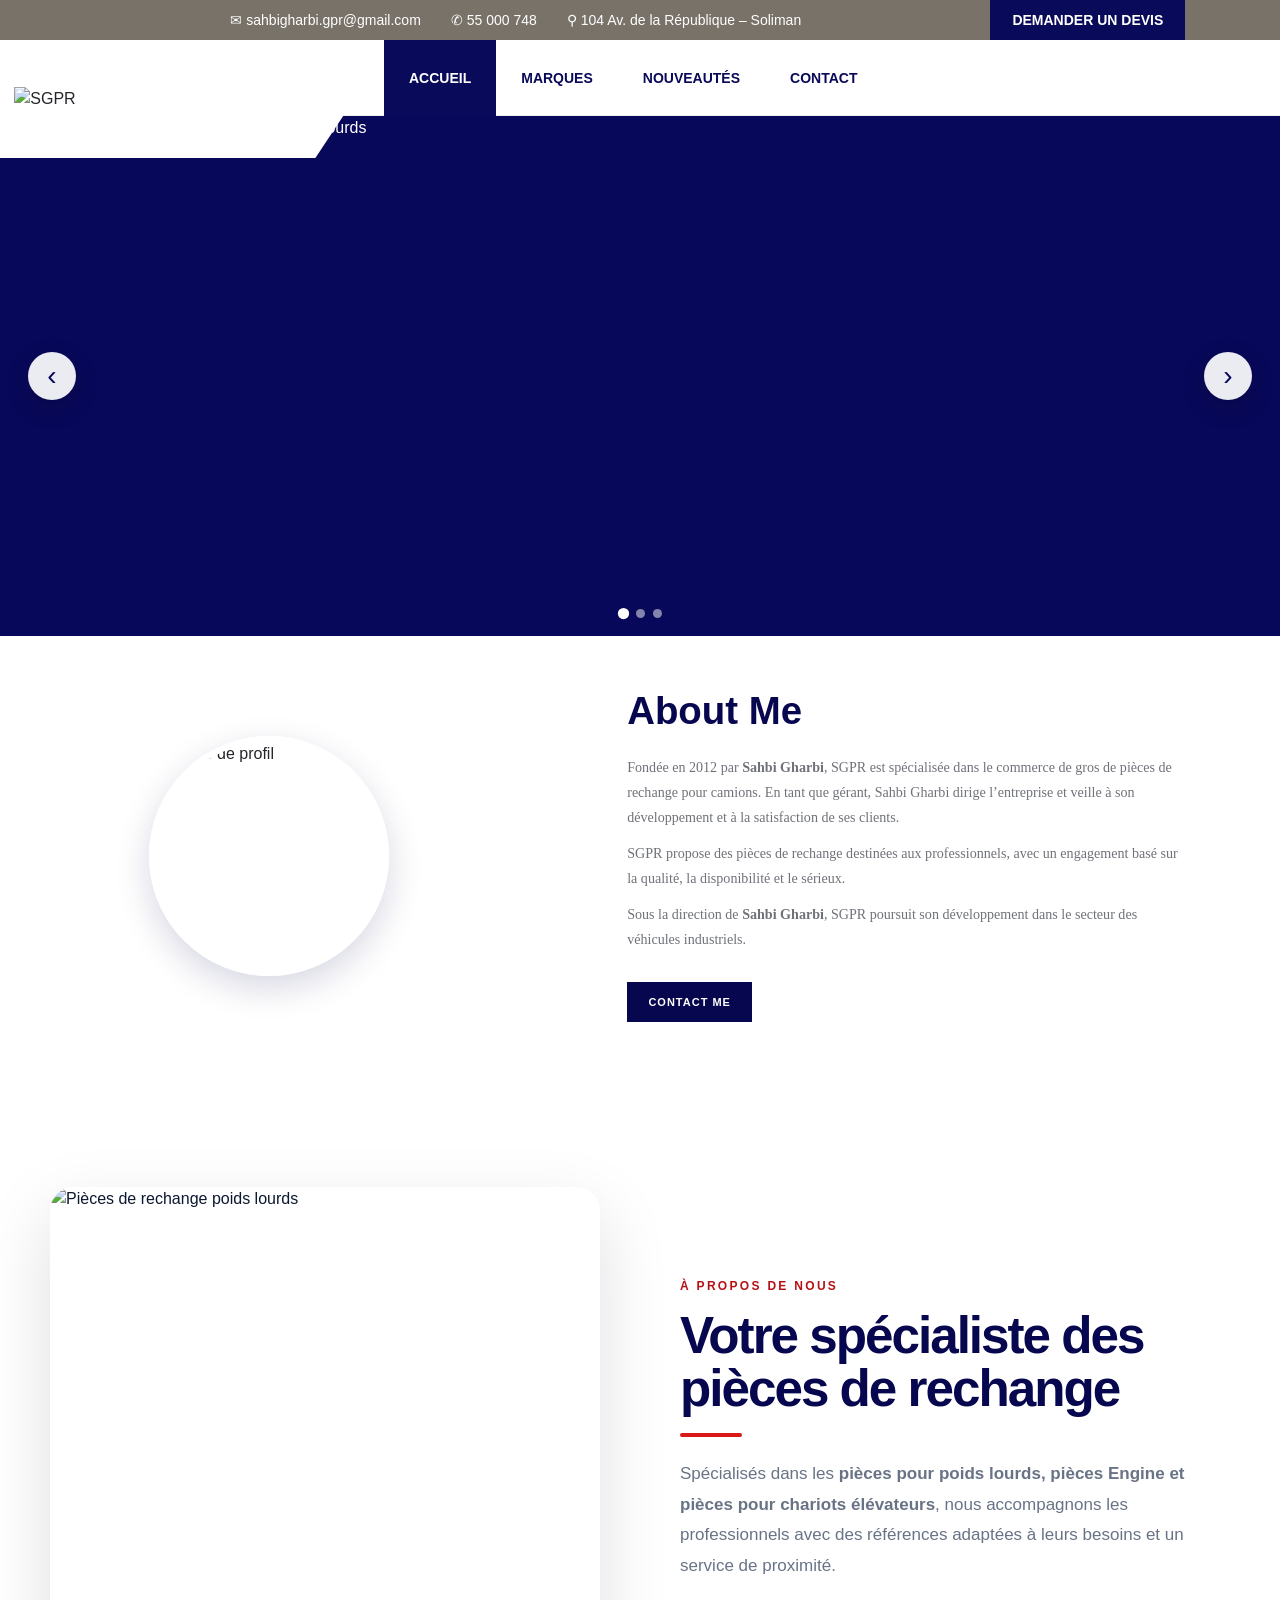
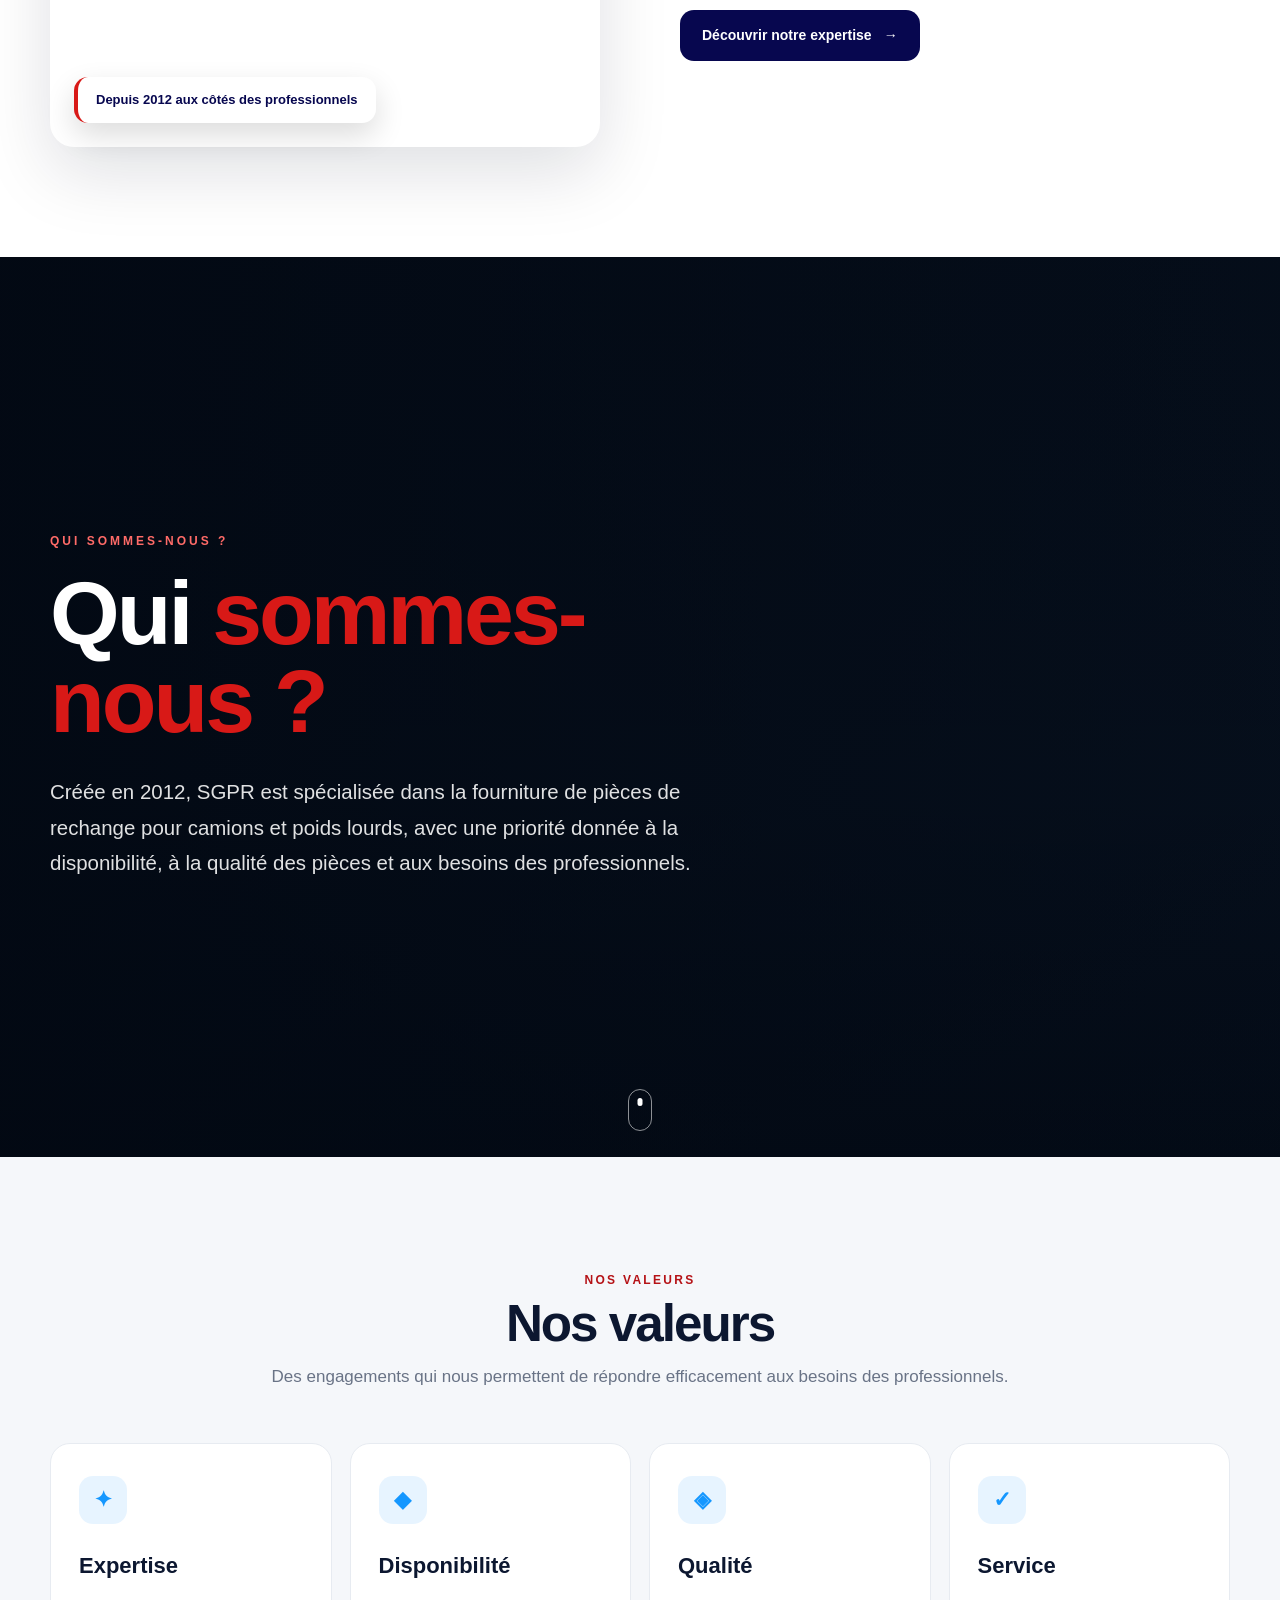
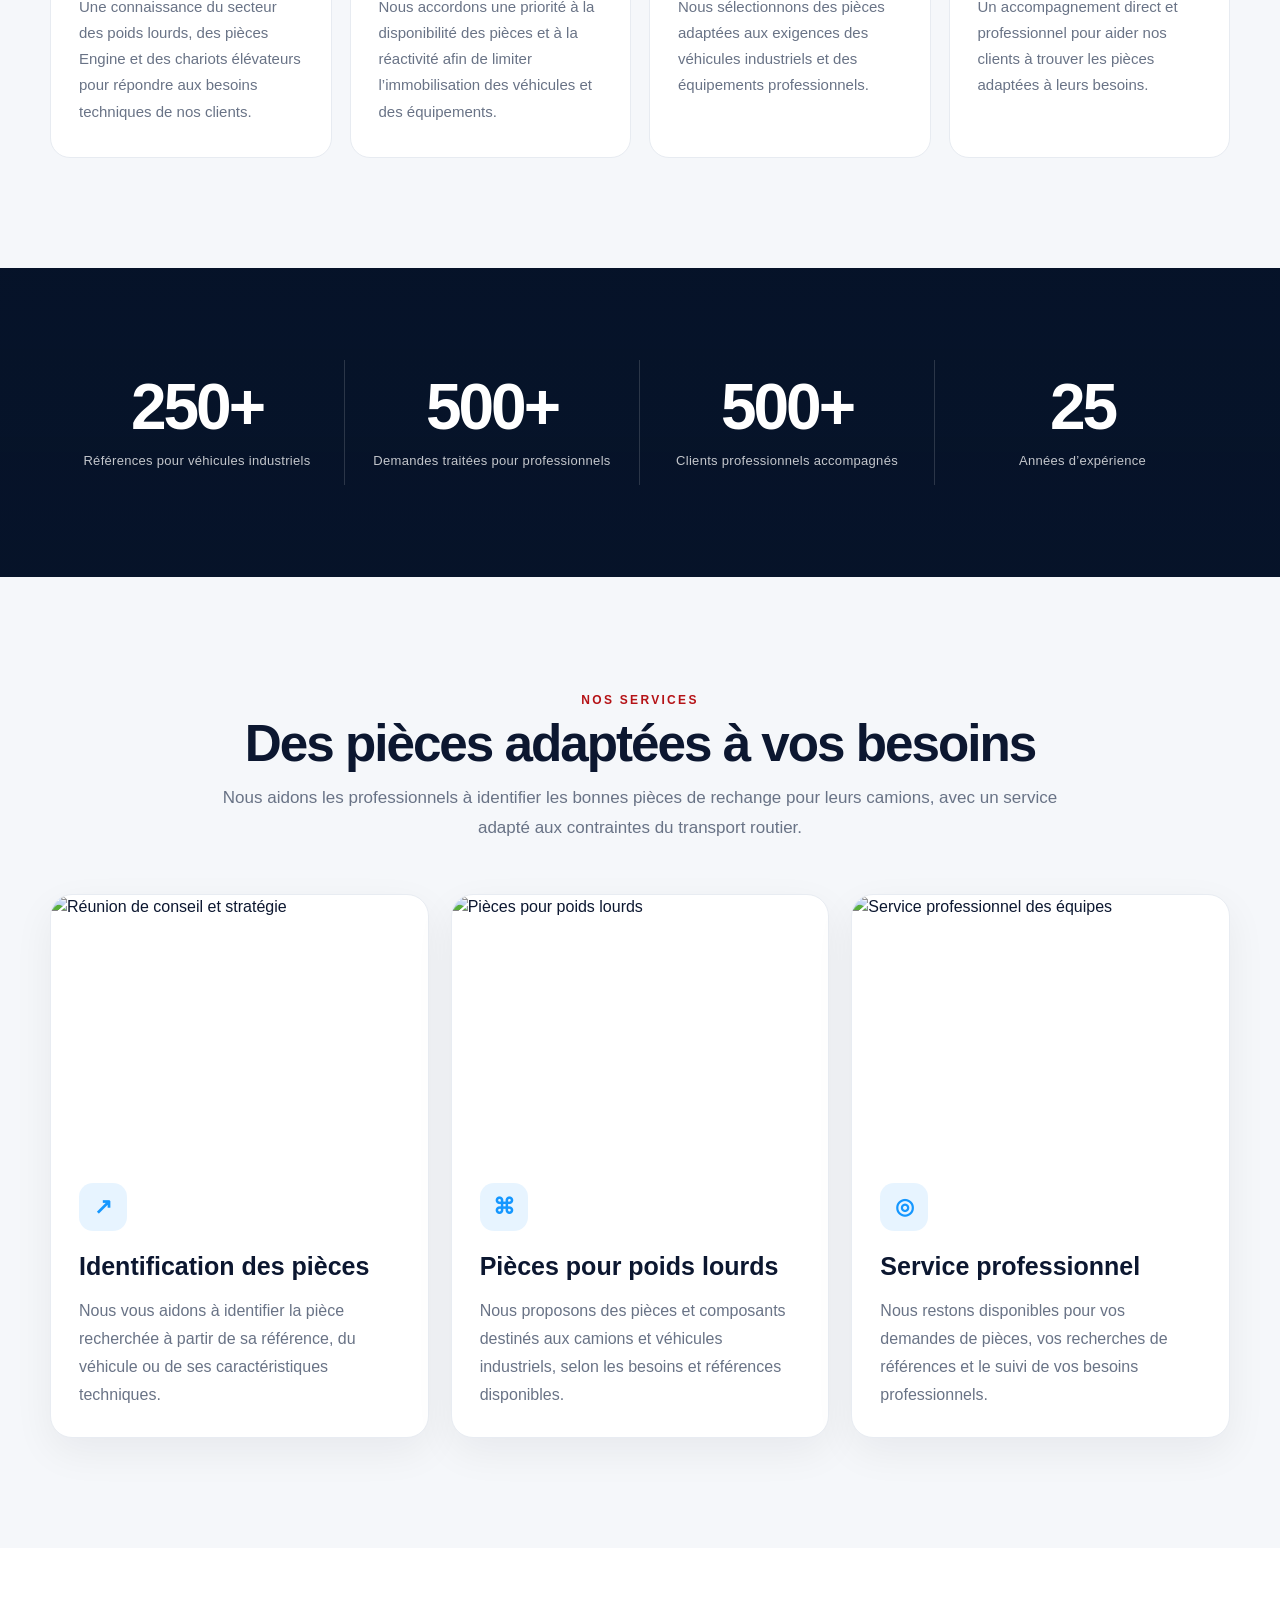
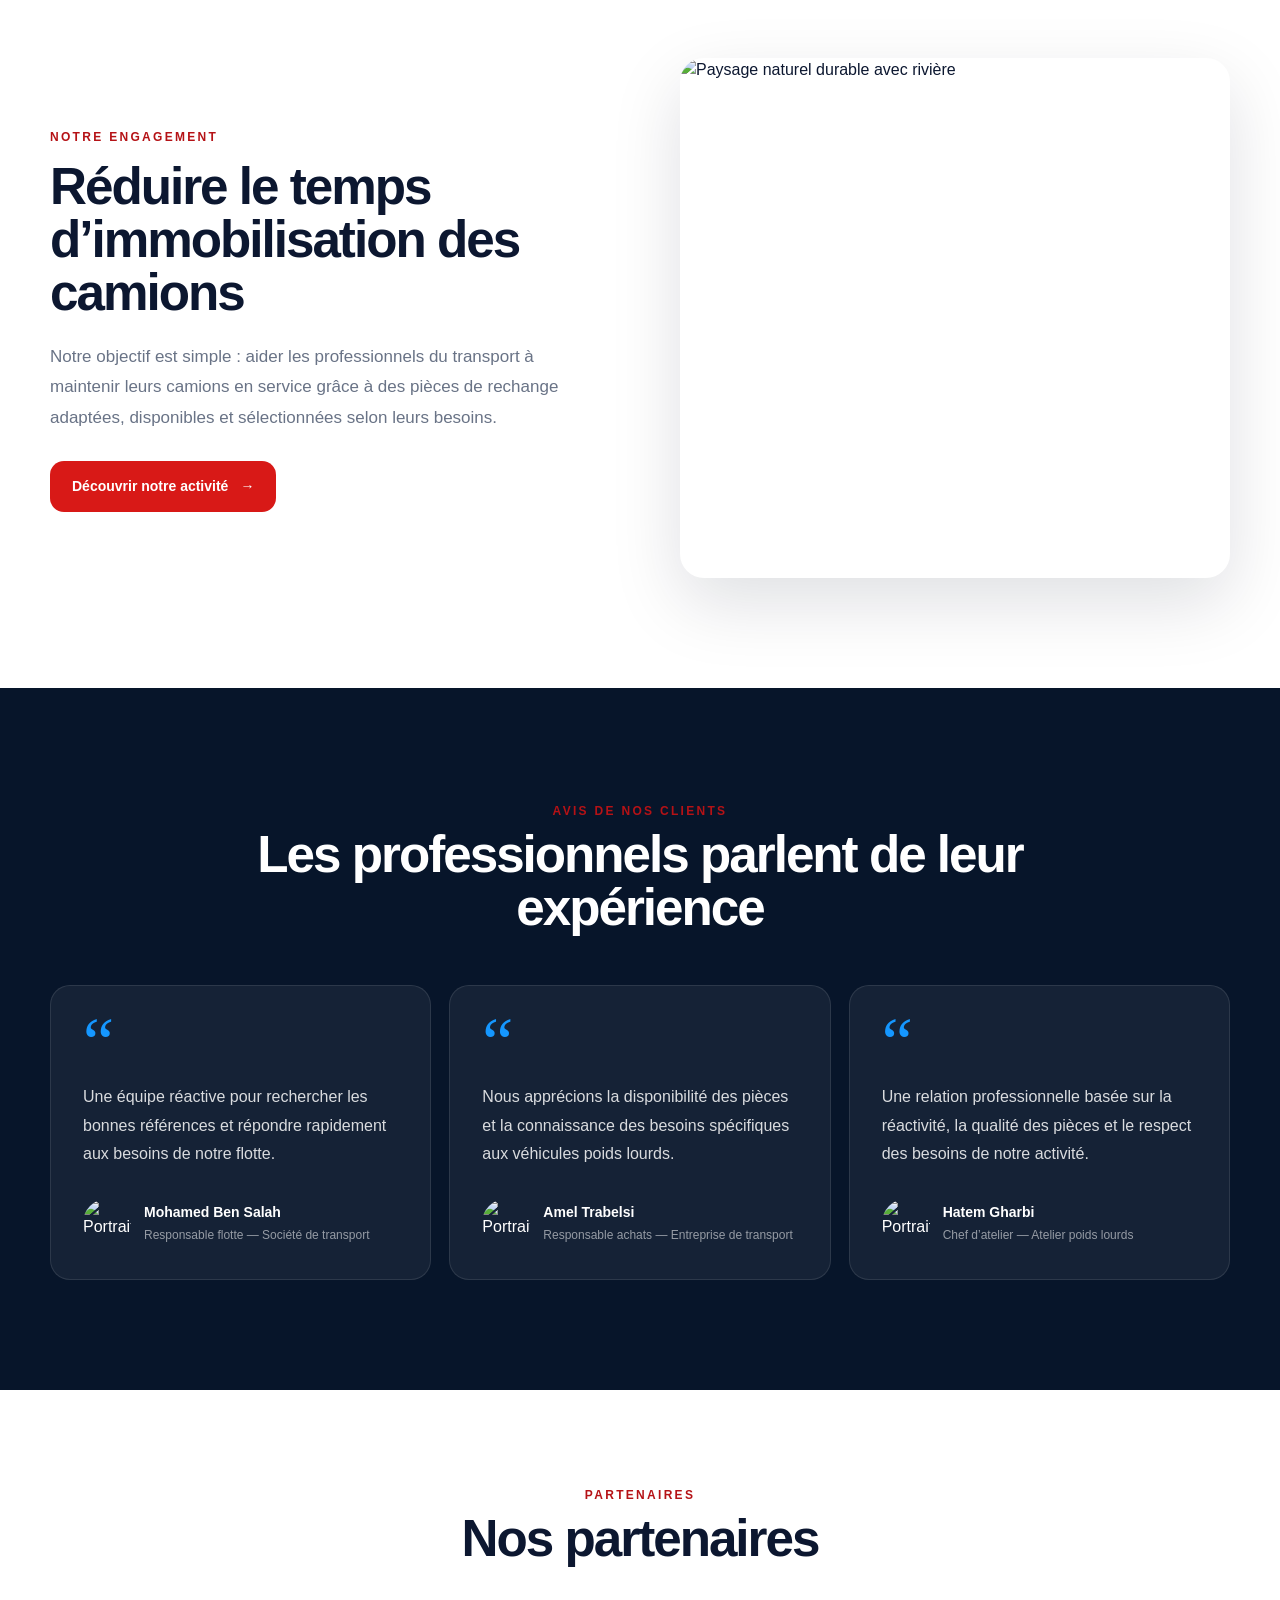
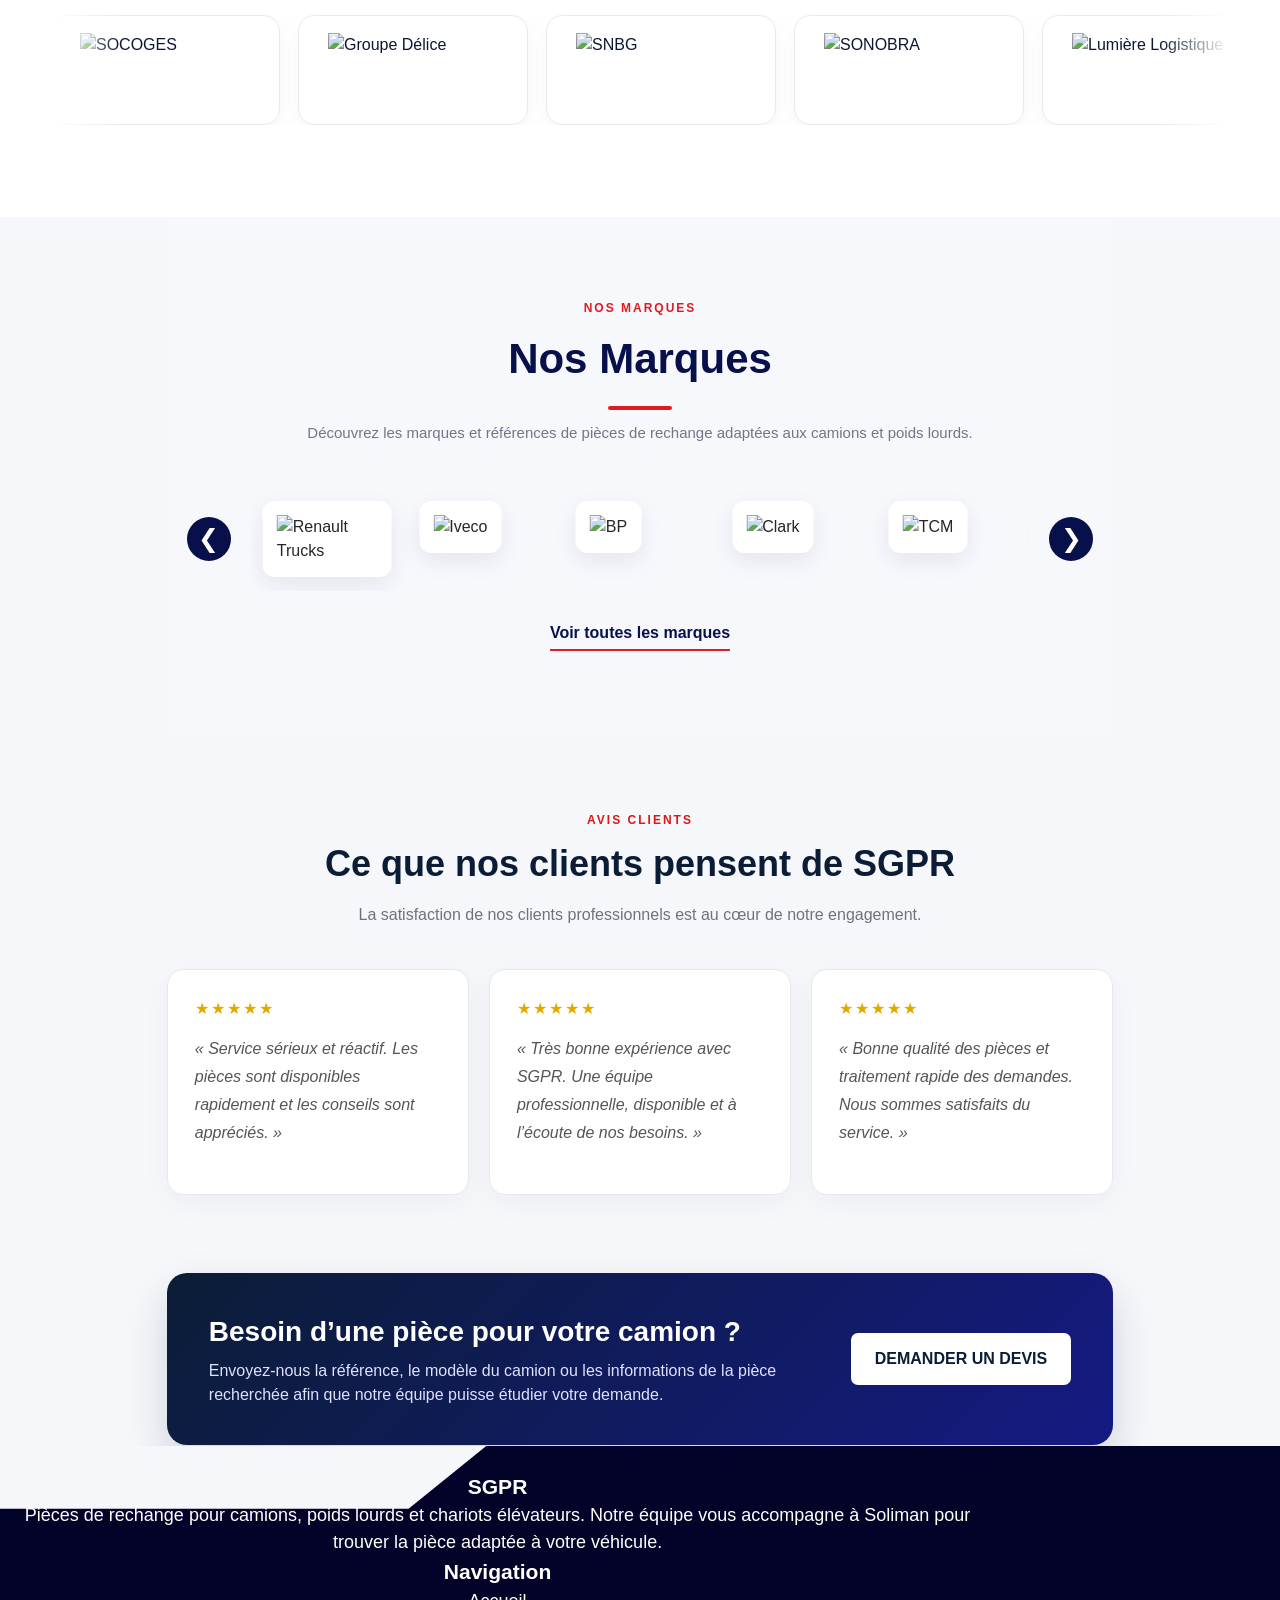
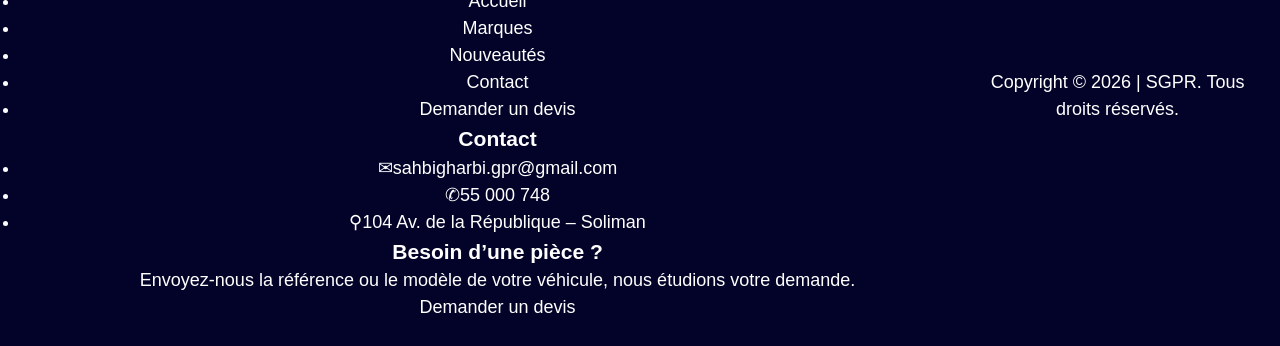
==== index.html @ 172e4538 "Add files via upload" ====
<!DOCTYPE html>
<html lang="fr"><head>
<link rel="icon" type="image/png" sizes="32x32" href="assets/sgpr-favicon-32.png">
<link rel="icon" type="image/png" sizes="48x48" href="assets/sgpr-favicon-48.png">
<link rel="icon" type="image/png" sizes="192x192" href="assets/sgpr-icon-192.png">
<link rel="apple-touch-icon" sizes="180x180" href="assets/sgpr-apple-touch-icon.png">
<meta name="theme-color" content="#07074f"><meta charset="UTF-8"><meta name="viewport" content="width=device-width, initial-scale=1">
<title>Accueil – SGPR | Pièces de Rechange pour Camions et Poids Lourds</title>
<style>
:root{--navy:#07074f;--navy2:#0e1268;--grey:#787269;--red:#d81917;--light:#f6f7fb;--text:#25262b;--muted:#70727a;--white:#fff;--line:#e7e8ee;--shadow:0 18px 50px rgba(7,7,79,.09)}
*{box-sizing:border-box;margin:0;padding:0}html{scroll-behavior:smooth}body{min-height:100vh;display:flex;flex-direction:column;font-family:"Ubuntu","Segoe UI",Arial,sans-serif;background:var(--light);color:var(--text);line-height:1.5}a{text-decoration:none;color:inherit}
.topbar{background:var(--grey);min-height:40px;display:flex;align-items:center;justify-content:space-between;padding-left:18%;font-size:14px;color:#fff}.topbar .infos{display:flex;gap:30px;flex-wrap:wrap}.topbar .devis{background:var(--navy);height:40px;padding:0 22px;display:flex;align-items:center;font-weight:700;margin-right:9%;transition:.25s}.topbar .devis:hover{background:#17177c}
.nav{height:76px;background:#fff;display:flex;align-items:center;padding-left:30%;position:relative;border-bottom:1px solid #eee;z-index:10}.nav a:not(.logo){padding:0 25px;font-weight:700;font-size:14px;color:var(--navy);text-transform:uppercase;transition:.25s}.nav a:not(.logo):hover,.nav a:not(.logo):focus{color:var(--red)}
.social-links{margin-left:auto;padding:0 30px 0 12px;display:flex;align-items:center;gap:7px;flex:0 0 auto}
.social-link{width:34px;height:34px;padding:0!important;border:1.5px solid var(--navy);border-radius:6px;display:grid!important;place-items:center;color:var(--navy)!important;background:#fff;transition:background .2s ease,color .2s ease,transform .2s ease,border-color .2s ease}
.social-link svg{width:17px;height:17px;display:block;fill:currentColor;stroke:currentColor;stroke-width:1.5;stroke-linecap:round;stroke-linejoin:round}
.social-link:hover,.social-link:focus-visible{background:var(--navy);color:#fff!important;border-color:var(--navy);transform:translateY(-2px)}
.nav a.active{
  color:#fff!important;
  background:var(--navy);
  border:0;
  border-radius:0;
  padding:0 25px!important;
  height:76px;
  display:flex;
  align-items:center;
}
.nav a.active:hover,.nav a.active:focus-visible{
  color:#fff!important;
  background:var(--navy);
}

.logo{position:absolute;left:0;top:0;width:28%;height:118px;background:#fff;display:flex;align-items:center;justify-content:center;z-index:2;clip-path:polygon(0 0,100% 0,100% 45%,88% 100%,0 100%)}.logo img{width:min(92%,360px);height:auto;animation:fadeIn .7s ease both}
.page{padding:0 0 80px}.hero{position:relative;overflow:hidden;background:linear-gradient(135deg,var(--navy) 0%,#10147a 60%,#191c91 100%);color:#fff;padding:78px 6% 70px}.hero:before,.hero:after{content:"";position:absolute;border-radius:50%;background:rgba(255,255,255,.05);pointer-events:none}.hero:before{width:420px;height:420px;right:-100px;top:-180px}.hero:after{width:260px;height:260px;left:-100px;bottom:-150px}.hero-inner{max-width:1100px;margin:auto;position:relative;z-index:1;display:grid;grid-template-columns:1.3fr .7fr;gap:55px;align-items:center}.eyebrow{display:inline-flex;align-items:center;gap:10px;text-transform:uppercase;font-size:12px;letter-spacing:2px;font-weight:800;color:#fff;margin-bottom:18px}.eyebrow:before{content:"";width:35px;height:3px;background:var(--red)}.hero h1{font-size:clamp(38px,5vw,64px);line-height:1.03;margin-bottom:22px;letter-spacing:-1.5px}.hero h1 span{color:#ff4946}.hero p{max-width:690px;font-size:18px;line-height:1.8;color:#e7e8ff}.hero-card{background:rgba(255,255,255,.1);border:1px solid rgba(255,255,255,.18);backdrop-filter:blur(8px);padding:30px;border-radius:18px;box-shadow:0 20px 45px rgba(0,0,0,.12)}.hero-card strong{display:block;font-size:34px}.hero-card small{display:block;color:#dfe1ff;margin-top:5px}
.container{max-width:1100px;margin:auto;padding:0 6%}.stats{margin-top:-35px;position:relative;z-index:3;display:grid;grid-template-columns:repeat(4,1fr);background:#fff;border-radius:18px;box-shadow:var(--shadow);overflow:hidden}.stat{padding:28px 22px;text-align:center;border-right:1px solid var(--line)}.stat:last-child{border-right:0}.stat strong{display:block;font-size:35px;color:var(--navy);line-height:1;margin-bottom:7px}.stat span{font-size:13px;color:var(--muted);font-weight:700;text-transform:uppercase;letter-spacing:.5px}.section{padding-top:78px}.section-head{text-align:center;max-width:700px;margin:0 auto 42px}.section-head .tag{color:var(--red);font-size:12px;text-transform:uppercase;font-weight:800;letter-spacing:2px}.section-head h2{font-size:36px;color:var(--navy);margin:8px 0 12px}.section-head p{color:var(--muted)}
.about-grid{display:grid;grid-template-columns:1.05fr .95fr;gap:25px}.panel{background:#fff;border:1px solid var(--line);border-radius:18px;padding:35px;box-shadow:0 10px 35px rgba(7,7,79,.05)}.panel h3{font-size:22px;color:var(--navy);margin-bottom:14px}.panel p{color:#555;line-height:1.8}.check-list{display:grid;gap:13px;margin-top:22px}.check{display:flex;gap:12px;align-items:flex-start;padding:14px 15px;background:#f7f8fc;border-radius:10px}.check i{width:24px;height:24px;border-radius:50%;background:#e8e9ff;color:var(--navy);display:grid;place-items:center;font-style:normal;font-weight:900;flex:0 0 24px}.check b{color:#30313a}.check span{display:block;color:#70727a;font-size:14px}
.cards{display:grid;grid-template-columns:repeat(3,1fr);gap:20px}.service{background:#fff;border:1px solid var(--line);border-radius:16px;padding:28px;transition:.3s;box-shadow:0 8px 30px rgba(7,7,79,.04)}.service:hover{transform:translateY(-7px);box-shadow:0 18px 40px rgba(7,7,79,.11)}.icon{width:54px;height:54px;border-radius:14px;background:#eef0ff;color:var(--navy);display:grid;place-items:center;font-size:25px;margin-bottom:20px}.service h3{color:var(--navy);font-size:20px;margin-bottom:10px}.service p{color:var(--muted);font-size:15px;line-height:1.7}
.brands{background:#fff;border-radius:20px;padding:35px;box-shadow:var(--shadow);display:flex;align-items:center;justify-content:space-between;gap:25px}.brands-text{max-width:360px}.brands-text h3{color:var(--navy);font-size:25px;margin-bottom:8px}.brands-text p{color:var(--muted)}.brand-pills{display:flex;flex-wrap:wrap;justify-content:flex-end;gap:10px}.pill{padding:10px 14px;border:1px solid #dddff0;border-radius:30px;color:var(--navy);font-weight:800;font-size:13px;background:#fafaff}
.reviews{display:grid;grid-template-columns:repeat(3,1fr);gap:20px}.review{background:#fff;border:1px solid var(--line);border-radius:16px;padding:27px;position:relative;box-shadow:0 8px 30px rgba(7,7,79,.04)}.stars{color:#e2a800;letter-spacing:2px;margin-bottom:14px}.review p{font-style:italic;color:#555;line-height:1.75;margin-bottom:20px}.review small{font-weight:800;color:var(--navy)}.review em{display:block;color:#9a9ba2;font-style:normal;font-size:12px;margin-top:2px}.notice{margin-top:18px;font-size:12px;color:#92939a;text-align:center}
.cta{margin-top:78px;background:linear-gradient(135deg,var(--navy),#151a83);color:#fff;border-radius:20px;padding:38px 42px;display:flex;align-items:center;justify-content:space-between;gap:25px;box-shadow:0 20px 45px rgba(7,7,79,.15)}.cta h2{font-size:28px;margin-bottom:6px}.cta p{color:#dfe1ff}.btn{padding:14px 24px;font-weight:800;text-transform:uppercase;background:#fff;color:var(--navy);border-radius:7px;transition:.25s;white-space:nowrap}.btn:hover{transform:translateY(-3px);box-shadow:0 12px 25px rgba(0,0,0,.18)}

/* ===== FOOTER SGPR — STRUCTURE ET POSITIONNEMENT CORRIGÉS ===== */
html{min-height:100%;}
body{min-height:100vh;display:flex;flex-direction:column;margin:0;}
footer{
    position:relative;
    isolation:isolate;
    flex:0 0 auto;
    width:100%;
    min-height:99px;
    margin-top:auto;
    padding:25px 20px;
    box-sizing:border-box;
    display:flex;
    align-items:center;
    justify-content:center;
    text-align:center;
    overflow:hidden;
    background:#030329;
}
footer::before{
    content:"";
    position:absolute;
    z-index:-1;
    left:0;
    top:0;
    width:38%;
    height:63px;
    background:#f6f7fb;
    clip-path:polygon(0 0,100% 0,84% 100%,0 100%);
    pointer-events:none;
}
footer div{
    position:relative;
    z-index:1;
    color:#fff;
    font-size:18px;
    line-height:1.5;
}
@media(max-width:600px){
    footer{min-height:85px;padding:20px 15px;}
    footer::before{width:28%;height:35px;}
    footer div{font-size:15px;}
}

@keyframes fadeUp{from{opacity:0;transform:translateY(24px)}to{opacity:1;transform:none}}@keyframes fadeIn{from{opacity:0}to{opacity:1}}.anim{opacity:0;animation:fadeUp .7s ease forwards}.d1{animation-delay:.12s}.d2{animation-delay:.24s}.d3{animation-delay:.36s}.d4{animation-delay:.48s}
@media(max-width:1000px){.social-links{padding-right:16px;gap:6px}.social-link{width:32px;height:32px}
.topbar{padding:8px 16px;gap:10px;align-items:flex-start}.topbar .infos{gap:8px;font-size:11px}.topbar .devis{margin-right:0;white-space:nowrap}.nav{padding-left:0;height:auto;min-height:64px;overflow-x:auto}.logo{position:relative;width:280px;min-width:280px;height:80px;clip-path:none}.logo img{width:250px}.nav a:not(.logo){padding:0 18px;white-space:nowrap}.hero-inner{grid-template-columns:1fr}.hero{padding:55px 6%}.stats{grid-template-columns:repeat(2,1fr)}.stat:nth-child(2){border-right:0}.stat:nth-child(-n+2){border-bottom:1px solid var(--line)}.about-grid,.cards,.reviews{grid-template-columns:1fr}.brands{flex-direction:column;align-items:flex-start}.brand-pills{justify-content:flex-start}.cta{flex-direction:column;align-items:flex-start}}
@media(max-width:600px){.stats{margin:20px 6% 0}.stat{padding:23px 12px}.stat strong{font-size:29px}.hero h1{font-size:40px}.hero p{font-size:16px}.section{padding-top:58px}.section-head h2{font-size:30px}.panel,.service,.review{padding:23px}.brands{padding:25px}.cta{padding:30px 24px}.cta h2{font-size:24px}}

/* Carousel d'accueil */
.home-carousel{position:relative;overflow:hidden;background:#08085a;color:#fff}
.carousel-track{display:flex;transition:transform .6s ease;width:300%}
.slide{width:33.333333%;flex:0 0 33.333333%;position:relative}
.slide img{width:100%;height:520px;display:block;object-fit:cover}
.carousel-btn{position:absolute;top:50%;transform:translateY(-50%);z-index:3;width:48px;height:48px;border:0;border-radius:50%;background:rgba(255,255,255,.92);color:#08085a;font-size:28px;cursor:pointer;box-shadow:0 8px 25px rgba(0,0,0,.18)}
.carousel-btn.prev{left:28px}.carousel-btn.next{right:28px}.carousel-dots{position:absolute;bottom:18px;left:0;right:0;display:flex;justify-content:center;gap:8px;z-index:3}.dot{width:9px;height:9px;border-radius:50%;border:0;background:rgba(255,255,255,.5);cursor:pointer}.dot.active{background:#fff;transform:scale(1.25)}
.presentation-content{background:var(--light);padding-bottom:1px}.presentation-content .hero{display:none}
@media(max-width:700px){.slide img{height:360px}.carousel-btn{width:40px;height:40px;font-size:22px}.carousel-btn.prev{left:12px}.carousel-btn.next{right:12px}}
.presentation-content{--navy:#0b1d36;--navy-dark:#071528;--yellow:#f5b900;--white:#fff;--light:#f5f7fa;--gray:#667085;--border:#e7ebf0}
.about-hero{position:relative;overflow:hidden;padding:110px 0 120px;background:radial-gradient(circle at 85% 20%,rgba(245,185,0,.08),transparent 30%),#fff}
.hero-grid{display:grid;grid-template-columns:.9fr 1.1fr;align-items:center;gap:90px}
.hero-content h1{font-size:clamp(48px,6vw,82px);line-height:.98;letter-spacing:-3px;font-weight:500;color:var(--navy);margin-bottom:28px}
.hero-content h1 strong{font-weight:800}
.hero-content h2{font-size:23px;line-height:1.4;max-width:540px;margin-bottom:20px}
.hero-content p{max-width:560px;color:var(--gray);font-size:16px;line-height:1.9}
.hero-line{width:100px;height:5px;background:var(--yellow);margin-top:35px;border-radius:10px}
.hero-visual{position:relative}
.image-wrapper{position:relative;padding:20px 0 20px 20px}
.image-wrapper img{position:relative;z-index:2;width:100%;height:480px;object-fit:cover;border-radius:8px;box-shadow:0 30px 70px rgba(7,21,40,.18)}
.yellow-shape{position:absolute;width:220px;height:220px;right:-35px;top:-35px;background:var(--yellow);z-index:1}
.experience-box{position:absolute;z-index:3;left:-10px;bottom:0;background:var(--navy);color:#fff;padding:22px 30px;min-width:210px;box-shadow:0 15px 35px rgba(7,21,40,.2)}
.experience-box strong{display:block;color:var(--yellow);font-size:25px;font-weight:800;margin-bottom:4px}
.experience-box span{font-size:11px;text-transform:uppercase;letter-spacing:1.5px}

.identity{padding:120px 0;background:var(--light)}
.identity-header{max-width:760px;margin-bottom:65px}
.identity-header h2{font-size:clamp(38px,4vw,56px);line-height:1.1;letter-spacing:-2px;margin-bottom:25px}
.identity-header h2 strong{font-weight:800}
.identity-header p{color:var(--gray);font-size:15px;line-height:1.8;max-width:700px;margin-bottom:10px}
.services-grid{display:grid;grid-template-columns:repeat(3,1fr);gap:24px}
.service-card{position:relative;min-height:350px;padding:35px;background:#fff;border:1px solid var(--border);overflow:hidden;transition:transform .35s ease,box-shadow .35s ease}
.service-card:hover{transform:translateY(-8px);box-shadow:0 20px 45px rgba(7,21,40,.12)}
.dark-card{background:var(--navy);border-color:var(--navy);color:#fff}
.card-top{display:flex;justify-content:space-between;align-items:flex-start}
.card-number{font-size:12px;font-weight:700;letter-spacing:2px;color:var(--yellow)}
.service-icon{width:58px;height:58px;display:flex;align-items:center;justify-content:center;background:var(--yellow);color:var(--navy);font-size:22px;border-radius:50%}
.card-content{position:absolute;left:35px;right:35px;bottom:70px}
.card-content h3{font-size:22px;margin-bottom:15px}
.card-content p{font-size:14px;line-height:1.8;color:var(--gray)}
.dark-card .card-content p{color:#b9c3d1}
.card-arrow{position:absolute;left:35px;bottom:28px;color:var(--yellow);font-size:16px}

.commitments{padding:115px 0;background:var(--navy);color:#fff}
.commitments-heading{display:grid;grid-template-columns:1fr .7fr;align-items:end;gap:80px;margin-bottom:65px}
.commitments-heading h2{font-size:clamp(38px,4vw,54px);line-height:1.1;letter-spacing:-2px}
.commitments-heading h2 strong{font-weight:800}
.commitments-heading>p{color:#b9c3d1;font-size:15px;line-height:1.9;padding-bottom:5px}
.commitments-grid{display:grid;grid-template-columns:repeat(3,1fr);gap:1px;background:rgba(255,255,255,.15)}
.commitment{position:relative;padding:42px 35px;min-height:300px;background:var(--navy)}
.commitment-number{color:var(--yellow);font-size:13px;font-weight:700;letter-spacing:2px;margin-bottom:50px}
.commitment-icon{width:58px;height:58px;display:flex;align-items:center;justify-content:center;background:rgba(245,185,0,.12);border:1px solid rgba(245,185,0,.4);color:var(--yellow);border-radius:50%;font-size:20px;margin-bottom:25px}
.commitment h3{font-size:22px;margin-bottom:12px}
.commitment p{max-width:300px;color:#b9c3d1;font-size:14px;line-height:1.8}

.final-section{padding:80px 0;background:var(--light)}
.final-box{display:grid;grid-template-columns:1fr .7fr;align-items:center;gap:50px;padding:65px;background:var(--yellow)}
.final-box span{display:block;font-size:12px;font-weight:800;letter-spacing:3px;margin-bottom:15px}
.final-box h2{font-size:clamp(36px,4vw,52px);line-height:1.05;letter-spacing:-2px;color:var(--navy)}
.final-text p{color:var(--navy);font-size:15px;line-height:1.7;margin-bottom:25px}
.contact-button{display:inline-flex;align-items:center;gap:15px;padding:15px 22px;background:var(--navy);color:#fff;font-size:13px;font-weight:700;transition:.3s}
.contact-button:hover{background:var(--navy-dark);transform:translateX(4px)}

@media(max-width:1000px){
.hero-grid{grid-template-columns:1fr;gap:60px}
.hero-content{max-width:750px}
.image-wrapper img{height:420px}
.services-grid{grid-template-columns:1fr 1fr}
.service-card:last-child{grid-column:1/-1}
.commitments-heading{grid-template-columns:1fr;gap:25px}
.commitments-grid{grid-template-columns:1fr}
.commitment{min-height:auto}
.final-box{grid-template-columns:1fr}
}
@media(max-width:650px){
.container{width:88%}
.about-hero{padding:75px 0 90px}
.hero-content h1{font-size:52px;letter-spacing:-2px}
.hero-content h2{font-size:20px}
.image-wrapper{padding:10px 0 10px 10px}
.image-wrapper img{height:320px}
.yellow-shape{width:130px;height:130px;right:-15px;top:-15px}
.experience-box{left:-5px;padding:17px 20px;min-width:175px}
.identity{padding:80px 0}
.identity-header{margin-bottom:45px}
.identity-header h2{font-size:38px}
.services-grid{grid-template-columns:1fr}
.service-card:last-child{grid-column:auto}
.service-card{min-height:330px}
.commitments{padding:80px 0}
.commitments-heading h2{font-size:38px}
.commitment{padding:35px 25px}
.final-section{padding:50px 0}
.final-box{padding:40px 25px}
.final-box h2{font-size:38px}
}

</style>
<style>
.sgpr-avis-image{display:block;width:100%;max-width:750px;height:auto;margin:0 auto;}
</style>


<style>
.sgpr-users-review{
  width:min(100%, 920px);
  margin:42px auto 10px;
  border-radius:22px;
  overflow:hidden;
  background:#f1f1f1;
  box-shadow:0 18px 45px rgba(10,16,35,.12);
}
.sgpr-users-review__top{
  background:#f5da00;
  padding:38px 28px 88px;
  text-align:center;
}
.sgpr-users-review__top h3{
  margin:0;
  color:#111;
  font-family:Arial,Helvetica,sans-serif;
  font-size:34px;
  line-height:1.15;
  font-weight:800;
}
.sgpr-users-review__cards{
  margin:-62px 34px 0;
  position:relative;
  display:grid;
  grid-template-columns:repeat(3,1fr);
  gap:22px;
  padding-bottom:34px;
}
.sgpr-user-card{
  min-height:300px;
  background:#fff;
  border-radius:9px;
  padding:24px 18px 20px;
  box-shadow:0 5px 16px rgba(0,0,0,.07);
  display:flex;
  flex-direction:column;
  align-items:flex-start;
}
.sgpr-user-card__text{
  color:#a0a0a0;
  font-family:Arial,Helvetica,sans-serif;
  font-size:13px;
  line-height:1.75;
  min-height:102px;
}
.sgpr-avatar{
  width:96px;
  height:96px;
  margin:8px auto 18px;
  border-radius:50%;
  position:relative;
  overflow:hidden;
  background:#e8e8e8;
}
.sgpr-avatar:before{
  content:"";
  position:absolute;
  width:35px;
  height:35px;
  left:31px;
  top:16px;
  border-radius:50%;
  background:#d59b72;
  z-index:2;
}
.sgpr-avatar:after{
  content:"";
  position:absolute;
  width:66px;
  height:48px;
  left:15px;
  bottom:-7px;
  border-radius:48% 48% 10% 10%;
  background:#233b63;
}
.sgpr-avatar span{
  position:absolute;
  z-index:3;
  width:42px;
  height:22px;
  left:27px;
  top:9px;
  border-radius:50% 50% 35% 35%;
  background:#3a2a24;
}
.sgpr-avatar--one:after{background:#8d4c35}
.sgpr-avatar--one span{background:#30221f;box-shadow:10px 3px 0 #30221f,-10px 3px 0 #30221f}
.sgpr-avatar--two:after{background:#17233c}
.sgpr-avatar--two span{background:#2c2928}
.sgpr-avatar--three:after{background:#2f343b}
.sgpr-avatar--three span{background:#4b3023}
.sgpr-user-card__name{
  font-family:Arial,Helvetica,sans-serif;
  font-size:14px;
  font-weight:700;
  color:#666;
  margin-bottom:4px;
}
.sgpr-user-card__role{
  font-family:Arial,Helvetica,sans-serif;
  font-size:13px;
  color:#777;
}
@media(max-width:700px){
  .sgpr-users-review__top{padding:30px 18px 76px}
  .sgpr-users-review__top h3{font-size:27px}
  .sgpr-users-review__cards{
    grid-template-columns:1fr;
    margin:-50px 18px 0;
    gap:16px;
  }
  .sgpr-user-card{min-height:250px}
}
</style>


<style>
.sgpr-counter{
  display:inline-block;
  min-width:1ch;
  font-variant-numeric:tabular-nums;
}
.sgpr-counter.is-counting{
  animation:sgprCounterPop .55s ease both;
}
@keyframes sgprCounterPop{
  0%{opacity:.25;transform:translateY(8px) scale(.94)}
  70%{opacity:1;transform:translateY(0) scale(1.04)}
  100%{transform:translateY(0) scale(1)}
}
</style>
<script>
document.addEventListener('DOMContentLoaded', function () {
  var counters = document.querySelectorAll('.sgpr-counter');
  if (!counters.length) return;

  function animateCounter(el) {
    if (el.getAttribute('data-done') === '1') return;
    el.setAttribute('data-done', '1');

    var target = parseInt(el.getAttribute('data-target'), 10) || 0;
    var suffix = el.getAttribute('data-suffix') || '';
    var duration = 1500;
    var startTime = null;

    el.classList.add('is-counting');

    function step(timestamp) {
      if (!startTime) startTime = timestamp;
      var progress = Math.min((timestamp - startTime) / duration, 1);
      var eased = 1 - Math.pow(1 - progress, 3);
      var value = Math.floor(target * eased);

      el.textContent = value + suffix;

      if (progress < 1) {
        window.requestAnimationFrame(step);
      } else {
        el.textContent = target + suffix;
      }
    }

    window.requestAnimationFrame(step);
  }

  function startVisibleCounters() {
    counters.forEach(function (el) {
      var rect = el.getBoundingClientRect();
      if (rect.top < window.innerHeight && rect.bottom > 0) {
        animateCounter(el);
      }
    });
  }

  if ('IntersectionObserver' in window) {
    var observer = new IntersectionObserver(function (entries) {
      entries.forEach(function (entry) {
        if (entry.isIntersecting) {
          animateCounter(entry.target);
          observer.unobserve(entry.target);
        }
      });
    }, { threshold: 0.15 });

    counters.forEach(function (el) {
      observer.observe(el);
    });
  } else {
    counters.forEach(animateCounter);
  }

  setTimeout(startVisibleCounters, 200);
});
</script>

<style>
.sgprp-youtube-fallback{
  display:none;position:absolute;left:50%;bottom:28px;transform:translateX(-50%);
  z-index:4;padding:11px 16px;border-radius:10px;background:rgba(216,25,23,.95);
  color:#fff;font-size:12px;font-weight:800;letter-spacing:.5px;text-decoration:none;
}
</style>

<style>
/* ===== ABOUT ME — AJOUT UNIQUEMENT ===== */
.sgpr-about-me {
    width: 100%;
    background: #fff;
    overflow: hidden;
}

.sgpr-about-me-card {
    width: 100%;
    min-height: 430px;
    display: grid;
    grid-template-columns: 42% 58%;
    background: #fff;
}

.sgpr-about-me-photo {
    display: flex;
    align-items: center;
    justify-content: center;
    min-height: 430px;
    background: #fff;
}

.sgpr-about-me-photo img {
    width: 240px;
    height: 240px;
    border-radius: 50%;
    object-fit: cover;
    object-position: center 18%;
    border: 6px solid #fff;
    box-shadow: 0 12px 35px rgba(7, 7, 79, .16);
    display: block;
}

.sgpr-about-me-content {
    display: flex;
    align-items: center;
    padding: 55px clamp(35px, 7vw, 110px);
}

.sgpr-about-me-text {
    width: min(650px, 100%);
}

.sgpr-about-me-text h2 {
    font-size: clamp(30px, 3vw, 46px);
    line-height: 1.05;
    color: #07074f;
    margin: 0 0 24px;
}

.sgpr-about-me-text p {
    font-family: Georgia, "Times New Roman", serif;
    font-size: clamp(14px, 1.1vw, 17px);
    line-height: 1.75;
    color: #70727a;
    margin: 0 0 12px;
}

.sgpr-about-me-text button {
    margin-top: 18px;
    min-width: 125px;
    height: 40px;
    padding: 0 18px;
    background: #07074f;
    color: #fff;
    border: 1px solid #07074f;
    font-size: 11px;
    font-weight: 800;
    letter-spacing: 1px;
    cursor: pointer;
}

.sgpr-about-me-text button:hover {
    background: #d81917;
    border-color: #d81917;
}

@media (max-width: 800px) {
    .sgpr-about-me-card {
        grid-template-columns: 1fr;
    }

    .sgpr-about-me-photo {
        min-height: 280px;
    }

    .sgpr-about-me-photo img {
        width: 180px;
        height: 180px;
    }

    .sgpr-about-me-content {
        padding: 45px 25px 55px;
    }
}
/* ===== LOGOS CLIENTS — UNE SEULE LIGNE ANIMÉE ===== */

.sgprp-partners{
    padding:92px 0 105px;
    background:#fff;
    overflow:hidden;
}

.sgprp-logo-marquee{
    width:100%;
    overflow:hidden;
    position:relative;
    margin-top:45px;

    mask-image:linear-gradient(
        to right,
        transparent 0%,
        #000 6%,
        #000 94%,
        transparent 100%
    );

    -webkit-mask-image:linear-gradient(
        to right,
        transparent 0%,
        #000 6%,
        #000 94%,
        transparent 100%
    );
}

.sgprp-logo-track{
    display:flex;
    align-items:center;
    gap:18px;
    width:max-content;

    animation:sgprp-logo-scroll 35s linear infinite;

    will-change:transform;
}

.sgprp-logo-item{
    width:230px;
    min-width:230px;
    height:110px;

    display:flex;
    align-items:center;
    justify-content:center;

    padding:15px 25px;

    background:#fff;
    border:1px solid #e7e9ee;
    border-radius:16px;

    box-shadow:0 8px 25px rgba(7,7,79,.04);

    transition:
        transform .3s ease,
        border-color .3s ease,
        box-shadow .3s ease;
}

.sgprp-logo-item img{
    width:170px;
    height:75px;

    object-fit:contain;
    display:block;

    filter:grayscale(100%);
    opacity:.78;

    transition:
        transform .3s ease,
        filter .3s ease,
        opacity .3s ease;
}

.sgprp-logo-item:hover{
    transform:translateY(-5px);
    border-color:#d81917;
    box-shadow:0 15px 35px rgba(7,7,79,.10);
}

.sgprp-logo-item:hover img{
    transform:scale(1.08);
    filter:grayscale(0%);
    opacity:1;
}


/* ANIMATION CONTINUE */

@keyframes sgprp-logo-scroll{

    from{
        transform:translateX(0);
    }

    to{
        transform:translateX(calc(-50% - 9px));
    }

}


.sgprp-logo-item img{
    width:170px;
    height:75px;

    object-fit:contain;
    display:block;

    /* COULEURS NORMALES */
    filter:none;
    opacity:1;

    transition:
        transform .3s ease,
        opacity .3s ease;
}

.sgprp-logo-item:hover img{
    transform:scale(1.08);
    filter:none;
    opacity:1;
}
</style>

<style id="sgpr-unified-chrome">
/* SGPR — en-tête et pied de page communs à toutes les pages */
html{scroll-behavior:smooth}
body{min-height:100vh;display:flex;flex-direction:column}
body .sgpr-shared-topbar{background:#787269!important;color:#fff!important;width:100%!important;min-height:40px!important;height:40px!important;box-sizing:border-box!important;display:flex!important;align-items:center!important;justify-content:space-between!important;gap:12px!important;padding:0 7.4% 0 18%!important;font-family:"Ubuntu","Segoe UI",Arial,sans-serif!important;font-size:14px!important;line-height:1.3!important;position:relative!important;z-index:20!important}
body .sgpr-shared-topbar .infos{display:flex!important;align-items:center!important;gap:30px!important;flex-wrap:wrap!important;font-size:14px!important;line-height:1.3!important;color:#fff!important}
body .sgpr-shared-topbar .infos span{display:inline-block!important;white-space:nowrap!important}
body .sgpr-shared-topbar .devis{background:#0a0a5a!important;color:#fff!important;height:40px!important;min-height:40px!important;padding:0 22px!important;margin:0!important;border:0!important;border-radius:0!important;display:flex!important;align-items:center!important;justify-content:center!important;font-weight:700!important;font-size:14px!important;line-height:1!important;white-space:nowrap!important;box-shadow:none!important;transform:none!important;transition:background .2s ease!important}
body .sgpr-shared-topbar .devis:hover{background:#17177c!important;color:#fff!important}
body header.sgpr-shared-nav{width:100%!important;height:76px!important;min-height:76px!important;max-height:76px!important;background:#fff!important;display:flex!important;align-items:center!important;justify-content:flex-start!important;gap:0!important;padding:0 0 0 30%!important;position:relative!important;top:auto!important;left:auto!important;right:auto!important;border:0!important;border-bottom:1px solid #eee!important;box-sizing:border-box!important;overflow:visible!important;z-index:15!important;flex:0 0 76px!important}
body header.sgpr-shared-nav .logo{position:absolute!important;left:0!important;top:0!important;bottom:auto!important;width:28%!important;min-width:0!important;max-width:none!important;height:118px!important;min-height:118px!important;max-height:118px!important;background:#fff!important;display:flex!important;align-items:center!important;justify-content:center!important;z-index:3!important;margin:0!important;padding:0!important;border:0!important;border-radius:0!important;clip-path:polygon(0 0,100% 0,100% 45%,88% 100%,0 100%)!important;flex:none!important}
body header.sgpr-shared-nav .logo img{display:block!important;width:min(92%,360px)!important;max-width:none!important;min-width:0!important;height:auto!important;max-height:none!important;object-fit:contain!important;margin:0!important;padding:0!important;animation:fadeIn .7s ease both}
body header.sgpr-shared-nav>a:not(.logo){height:76px!important;min-height:76px!important;max-height:76px!important;padding:0 25px!important;margin:0!important;display:flex!important;align-items:center!important;justify-content:center!important;flex:0 0 auto!important;box-sizing:border-box!important;border:0!important;border-radius:0!important;background:transparent!important;color:#0a0a5a!important;font-family:"Ubuntu","Segoe UI",Arial,sans-serif!important;font-size:14px!important;font-weight:700!important;line-height:1!important;letter-spacing:0!important;text-decoration:none!important;text-transform:uppercase!important;white-space:nowrap!important;transition:background .2s ease,color .2s ease!important}
body header.sgpr-shared-nav>a:not(.logo):hover,body header.sgpr-shared-nav>a:not(.logo):focus-visible{background:#f1f2f6!important;color:#d0110f!important;outline-offset:-3px}
body header.sgpr-shared-nav>a:not(.logo).active,body header.sgpr-shared-nav>a:not(.logo)[aria-current="page"]{background:#0a0a5a!important;color:#fff!important}
body header.sgpr-shared-nav>a:not(.logo).active:hover,body header.sgpr-shared-nav>a:not(.logo)[aria-current="page"]:hover{background:#0a0a5a!important;color:#fff!important}
body footer.sgpr-shared-footer{position:relative!important;isolation:isolate!important;flex:0 0 auto!important;width:100%!important;min-height:110px!important;height:auto!important;margin-top:auto!important;padding:22px!important;box-sizing:border-box!important;display:flex!important;align-items:center!important;justify-content:center!important;text-align:center!important;overflow:hidden!important;background:#030329!important;color:#fff!important;border:0!important;font-family:"Ubuntu","Segoe UI",Arial,sans-serif!important}
body footer.sgpr-shared-footer:before{content:""!important;position:absolute!important;left:0!important;top:0!important;width:38%!important;height:70px!important;background:#f5f5f7!important;clip-path:polygon(0 0,100% 0,84% 100%,0 100%)!important;pointer-events:none!important;z-index:-1!important}
body footer.sgpr-shared-footer div{position:relative!important;z-index:1!important;color:#fff!important;font-size:20px!important;line-height:1.5!important;font-weight:400!important}
@media(max-width:1000px){
 body .sgpr-shared-topbar{height:auto!important;min-height:40px!important;padding:8px 16px!important;gap:10px!important;align-items:flex-start!important;font-size:11px!important;flex-wrap:wrap!important}
 body .sgpr-shared-topbar .infos{gap:8px 16px!important;font-size:11px!important}
 body .sgpr-shared-topbar .infos span{white-space:normal!important}
 body .sgpr-shared-topbar .devis{margin-left:auto!important;height:40px!important;min-height:40px!important;font-size:11px!important}
 body header.sgpr-shared-nav{padding:0!important;height:auto!important;min-height:64px!important;max-height:none!important;flex:0 0 auto!important;overflow-x:auto!important;overflow-y:hidden!important;justify-content:flex-start!important}
 body header.sgpr-shared-nav .logo{position:relative!important;left:auto!important;top:auto!important;bottom:auto!important;width:280px!important;min-width:280px!important;height:80px!important;min-height:80px!important;max-height:80px!important;clip-path:none!important;flex:0 0 280px!important}
 body header.sgpr-shared-nav .logo img{width:250px!important;max-width:250px!important}
 body header.sgpr-shared-nav>a:not(.logo){height:64px!important;min-height:64px!important;max-height:64px!important;padding:0 18px!important;font-size:13px!important}
}
@media(max-width:600px){
 body .sgpr-shared-topbar{flex-direction:column!important;align-items:flex-start!important;gap:7px!important;padding:9px 16px!important}
 body .sgpr-shared-topbar .infos{gap:7px 12px!important}
 body .sgpr-shared-topbar .devis{align-self:flex-end!important;margin-left:0!important}
 body header.sgpr-shared-nav .logo{width:150px!important;min-width:150px!important;height:64px!important;min-height:64px!important;max-height:64px!important;flex:0 0 150px!important}
 body header.sgpr-shared-nav .logo img{width:140px!important;max-width:140px!important}
 body header.sgpr-shared-nav>a:not(.logo){padding:0 10px!important;font-size:10px!important}
 body footer.sgpr-shared-footer{min-height:85px!important;padding:20px 15px!important}
 body footer.sgpr-shared-footer:before{width:28%!important;height:35px!important}
 body footer.sgpr-shared-footer div{font-size:15px!important}
}
</style>
<link rel="stylesheet" href="assets/fluidite.css">
<link rel="stylesheet" href="assets/footer.css">
<link rel="stylesheet" href="assets/mobile.css">
<script src="assets/fluidite.js" defer></script>
</head><body>
<div class="topbar sgpr-shared-topbar">
  <div class="infos">
    <span>✉ sahbigharbi.gpr@gmail.com</span>
    <span>✆ 55 000 748</span>
    <span>⚲ 104 Av. de la République – Soliman</span>
  </div>
  <a href="devis.html" class="devis">DEMANDER UN DEVIS</a>
</div>
<header class="nav sgpr-shared-nav" aria-label="Navigation principale">
  <a href="index.html" class="logo"><img src="assets/img/sgpr-logo.png" alt="SGPR" fetchpriority="high"></a>
  <a href="index.html" class="active" aria-current="page">Accueil</a>
  <a href="marques.html">Marques</a>
  <a href="nouveautes.html">Nouveautés</a>
  <a href="contact.html">Contact</a>
</header>
<section class="home-carousel" aria-label="Présentation SGPR">
<div class="carousel-track" id="homeCarouselTrack">
<div class="slide"><img src="assets/img/camion-scania-magasin.jpg" alt="Pièces de rechange pour camions et poids lourds" fetchpriority="high"></div>
<div class="slide"><img src="assets/img/chargement-pneus.jpg" alt="Pièces détachées pour camions et véhicules industriels" decoding="async"></div>
<div class="slide"><img src="assets/img/semi-remorque-msc.jpg" alt="Pièces et composants pour véhicules industriels" decoding="async"></div>
</div>
<button class="carousel-btn prev" type="button" aria-label="Image précédente" onclick="moveHomeCarousel(-1)">‹</button>
<button class="carousel-btn next" type="button" aria-label="Image suivante" onclick="moveHomeCarousel(1)">›</button>
<div class="carousel-dots"><button class="dot active" onclick="goHomeCarousel(0)" aria-label="Image 1"></button><button class="dot" onclick="goHomeCarousel(1)" aria-label="Image 2"></button><button class="dot" onclick="goHomeCarousel(2)" aria-label="Image 3"></button></div>
</section>


<!-- ===== ABOUT ME — AJOUT UNIQUEMENT ===== -->
<section class="sgpr-about-me" aria-label="About Me">
    <div class="sgpr-about-me-card">

        <div class="sgpr-about-me-photo">
            <img src="assets/img/photo-equipe.jpg" alt="Photo de profil" loading="lazy" decoding="async">
        </div>

        <div class="sgpr-about-me-content">
            <div class="sgpr-about-me-text">

                <h2>About Me</h2>

               <p>
    Fondée en 2012 par <strong>Sahbi Gharbi</strong>, SGPR est spécialisée
    dans le commerce de gros de pièces de rechange pour camions.
    En tant que gérant, Sahbi Gharbi dirige l’entreprise et veille à son
    développement et à la satisfaction de ses clients.
</p>

<p>
    SGPR propose des pièces de rechange destinées aux professionnels,
    avec un engagement basé sur la qualité, la disponibilité et le sérieux.
</p>

<p>
    Sous la direction de <strong>Sahbi Gharbi</strong>, SGPR poursuit son
    développement dans le secteur des véhicules industriels.
</p>

                <button type="button" onclick="window.open('https://wa.me/21655000748?text=Bonjour%20Sahbi%20Gharbi%2C%20je%20vous%20contacte%20depuis%20le%20site%20SGPR.', '_blank')">
    CONTACT ME
</button>

            </div>
        </div>

    </div>
</section>


<!-- BEGIN ADDED PREMIUM COMPANY PRESENTATION -->
<!-- Vidéo YouTube SGPR : BRD2LPYOEdk -->
<!-- Important : YouTube Error 153 apparaît si ce fichier est ouvert directement en file://.
     Le site doit être lancé via http:// ou https:// (hébergement ou serveur local). -->
<section class="sgpr-premium" aria-label="Présentation premium de SGPR">



<!-- SECTION 2 — À PROPOS DE L’ENTREPRISE -->
<section class="sgprp-section sgprp-white sgprp-reveal" id="sgprp-history">
  <div class="sgprp-container sgprp-two-col">

    <div class="sgprp-media-card">
      <img src="assets/img/photo-aaad.jpg" alt="Pièces de rechange poids lourds" loading="lazy" decoding="async">
      <div class="sgprp-badge">Depuis 2012 aux côtés des professionnels</div>
    </div>

    <div class="sgprp-copy">
      <span class="sgprp-label">À propos de nous</span>

      <h2>Votre spécialiste des pièces de rechange</h2>

      <p>
        Spécialisés dans les <strong>pièces pour poids lourds, pièces Engine
        et pièces pour chariots élévateurs</strong>, nous accompagnons les
        professionnels avec des références adaptées à leurs besoins et un
        service de proximité.
      </p>

      <a class="sgprp-btn" href="#sgprp-services">
        Découvrir notre expertise <span>→</span>
      </a>
    </div>

  </div>
</section>

<!-- SECTION 1 — HERO / VIDEO -->
<section class="sgprp-hero sgprp-reveal" id="sgprp-about">

  <div class="sgprp-hero-video">
    <iframe loading="lazy"
      id="sgprYoutubeFrame"
      src="https://www.youtube.com/embed/ZzdL_Sx1EeY?autoplay=1&mute=1&controls=0&loop=1&playlist=ZzdL_Sx1EeY&playsinline=1&enablejsapi=1&rel=0"
      title="Vidéo de présentation de l’activité SGPR"
      frameborder="0"
      referrerpolicy="strict-origin-when-cross-origin"
      allow="autoplay; encrypted-media; picture-in-picture; web-share"
      allowfullscreen>
    </iframe>
  </div>

  <div class="sgprp-hero-overlay"></div>

  <div class="sgprp-hero-content">

    <div class="sgprp-hero-copy">
      <div class="sgprp-kicker">QUI SOMMES-NOUS ?</div>

      <h1>
        <span>Qui</span> <strong>sommes-nous ?</strong>
      </h1>

      <p>
        Créée en 2012, SGPR est spécialisée dans la fourniture de pièces
        de rechange pour camions et poids lourds, avec une priorité donnée
        à la disponibilité, à la qualité des pièces et aux besoins des
        professionnels.
      </p>
    </div>

    <div class="sgprp-hero-action">
      <button
        class="sgprp-play"
        type="button"
        aria-label="Lire ou mettre en pause la vidéo">
        <span class="sgprp-play-icon">▶</span>
      </button>

      <div class="sgprp-play-label">
        DÉCOUVRIR NOTRE ACTIVITÉ
      </div>
    </div>

  </div>

  <a
    class="sgprp-scroll"
    href="#sgprp-history"
    aria-label="Faire défiler vers la suite">
    <span></span>
  </a>

</section>
<!-- SECTION 3 — NOS VALEURS -->
<section class="sgprp-section sgprp-soft sgprp-reveal" id="sgprp-values">
  <div class="sgprp-container">

    <div class="sgprp-heading-center">
      <span class="sgprp-label">Nos valeurs</span>
      <h2>Nos valeurs</h2>
      <p>
        Des engagements qui nous permettent de répondre efficacement
        aux besoins des professionnels.
      </p>
    </div>

    <div class="sgprp-value-grid">

      <article class="sgprp-value-card">
        <div class="sgprp-icon">✦</div>
        <h3>Expertise</h3>
        <p>
          Une connaissance du secteur des poids lourds, des pièces Engine
          et des chariots élévateurs pour répondre aux besoins techniques
          de nos clients.
        </p>
      </article>

      <article class="sgprp-value-card">
        <div class="sgprp-icon">◆</div>
        <h3>Disponibilité</h3>
        <p>
          Nous accordons une priorité à la disponibilité des pièces et
          à la réactivité afin de limiter l’immobilisation des véhicules
          et des équipements.
        </p>
      </article>

      <article class="sgprp-value-card">
        <div class="sgprp-icon">◈</div>
        <h3>Qualité</h3>
        <p>
          Nous sélectionnons des pièces adaptées aux exigences des
          véhicules industriels et des équipements professionnels.
        </p>
      </article>

      <article class="sgprp-value-card">
        <div class="sgprp-icon">✓</div>
        <h3>Service</h3>
        <p>
          Un accompagnement direct et professionnel pour aider nos clients
          à trouver les pièces adaptées à leurs besoins.
        </p>
      </article>

    </div>
  </div>
</section>

  <!-- SECTION 4 — CHIFFRES CLÉS -->
  <section class="sgprp-stats sgprp-reveal">
    <div class="sgprp-stats-bg"></div>
    <div class="sgprp-container sgprp-stat-grid">
      <div><strong data-count="250" data-suffix="+">15000+</strong><span>Références pour véhicules industriels</span></div>
      <div><strong data-count="500" data-suffix="+">500+</strong><span>Demandes traitées pour professionnels</span></div>
      <div><strong data-count="500" data-suffix="+">500+</strong><span>Clients professionnels accompagnés</span></div>
      <div><strong data-count="25">25</strong><span>Années d’expérience</span></div>
    </div>
  </section>

  <!-- SECTION 5 — NOS SERVICES -->
  <section class="sgprp-section sgprp-soft sgprp-reveal" id="sgprp-services">
    <div class="sgprp-container">
      <div class="sgprp-heading-center sgprp-heading-wide">
        <span class="sgprp-label">Nos services</span>
        <h2>Des pièces adaptées à vos besoins</h2>
        <p>Nous aidons les professionnels à identifier les bonnes pièces de rechange pour leurs camions, avec un service adapté aux contraintes du transport routier.</p>
      </div>
      <div class="sgprp-service-grid">
        <article class="sgprp-service-card">
          <div class="sgprp-service-image"><img src="assets/img/photo-3ajla.jpg" alt="Réunion de conseil et stratégie" loading="lazy" decoding="async"></div>
          <div class="sgprp-service-body"><div class="sgprp-service-icon">↗</div><h3>Identification des pièces</h3><p>Nous vous aidons à identifier la pièce recherchée à partir de sa référence, du véhicule ou de ses caractéristiques techniques.</p></div>
        </article>
        <article class="sgprp-service-card">
          <div class="sgprp-service-image"><img src="assets/img/photo-adzzad.jpg" alt="Pièces pour poids lourds" loading="lazy" decoding="async"></div>
          <div class="sgprp-service-body"><div class="sgprp-service-icon">⌘</div><h3>Pièces pour poids lourds</h3><p>Nous proposons des pièces et composants destinés aux camions et véhicules industriels, selon les besoins et références disponibles.</p></div>
        </article>
        <article class="sgprp-service-card">
          <div class="sgprp-service-image"><img src="assets/img/photo-gytfu.jpg" alt="Service professionnel des équipes" loading="lazy" decoding="async"></div>
          <div class="sgprp-service-body"><div class="sgprp-service-icon">◎</div><h3>Service professionnel</h3><p>Nous restons disponibles pour vos demandes de pièces, vos recherches de références et le suivi de vos besoins professionnels.</p></div>
        </article>
      </div>
    </div>
  </section>

  <!-- SECTION 6 — NOTRE IMPACT -->
  <section class="sgprp-section sgprp-white sgprp-reveal" id="sgprp-impact">
    <div class="sgprp-container sgprp-two-col sgprp-impact">
      <div class="sgprp-copy">
        <span class="sgprp-label">Notre engagement</span>
        <h2>Réduire le temps d’immobilisation des camions</h2>
        <p>Notre objectif est simple : aider les professionnels du transport à maintenir leurs camions en service grâce à des pièces de rechange adaptées, disponibles et sélectionnées selon leurs besoins.</p>
        <a class="sgprp-btn" href="#sgprp-team">Découvrir notre activité <span>→</span></a>
      </div>
      <div class="sgprp-impact-image">
        <img src="assets/img/photo-111.jpg" alt="Paysage naturel durable avec rivière" loading="lazy" decoding="async">
      </div>
    </div>
  </section>

  

  <!-- SECTION 8 — TÉMOIGNAGES -->
<section class="sgprp-testimonials sgprp-reveal" id="sgprp-testimonials">
  <div class="sgprp-container">
    <div class="sgprp-heading-center sgprp-heading-light">
      <span class="sgprp-label">Avis de nos clients</span>
      <h2>Les professionnels parlent de leur expérience</h2>
    </div>

    <div class="sgprp-testimonial-grid">

      <article class="sgprp-testimonial">
        <div class="sgprp-quote">“</div>
        <p>
          Une équipe réactive pour rechercher les bonnes références et répondre
          rapidement aux besoins de notre flotte.
        </p>
        <div class="sgprp-client">
          <img src="https://images.unsplash.com/photo-1560250097-0b93528c311a?auto=format&fit=crop&w=180&q=80" alt="Portrait de Mohamed Ben Salah" loading="lazy" decoding="async">
          <div>
            <strong>Mohamed Ben Salah</strong>
            <span>Responsable flotte — Société de transport</span>
          </div>
        </div>
      </article>

      <article class="sgprp-testimonial">
        <div class="sgprp-quote">“</div>
        <p>
          Nous apprécions la disponibilité des pièces et la connaissance des
          besoins spécifiques aux véhicules poids lourds.
        </p>
        <div class="sgprp-client">
          <img src="https://images.unsplash.com/photo-1573496359142-b8d87734a5a2?auto=format&fit=crop&w=180&q=80" alt="Portrait de Amel Trabelsi" loading="lazy" decoding="async">
          <div>
            <strong>Amel Trabelsi</strong>
            <span>Responsable achats — Entreprise de transport</span>
          </div>
        </div>
      </article>

      <article class="sgprp-testimonial">
        <div class="sgprp-quote">“</div>
        <p>
          Une relation professionnelle basée sur la réactivité, la qualité des
          pièces et le respect des besoins de notre activité.
        </p>
        <div class="sgprp-client">
          <img src="https://images.unsplash.com/photo-1566492031773-4f4e44671857?auto=format&fit=crop&w=180&q=80" alt="Portrait de Hatem Gharbi" loading="lazy" decoding="async">
          <div>
            <strong>Hatem Gharbi</strong>
            <span>Chef d’atelier — Atelier poids lourds</span>
          </div>
        </div>
      </article>

    </div>
  </div>
</section>

<!-- SECTION 9 — PARTENAIRES / CLIENTS -->
<section class="sgprp-partners sgpr-reveal">
  <div class="sgprp-container">

<div class="sgprp-heading-center">
  <span class="sgprp-label">Partenaires</span>
  <h2>Nos partenaires</h2>
</div>

    <div class="sgprp-logo-marquee">

      <div class="sgprp-logo-track">

        <!-- SOCOGES -->
        <div class="sgprp-logo-item">
          <img src="https://encrypted-tbn0.gstatic.com/images?q=tbn:ANd9GcSIegcFfAx9IrpNqJ-Lpz7pA62lAj-6uCxQlmVTd6t3rA&s=10" alt="SOCOGES" loading="lazy" decoding="async">
        </div>

        <!-- GROUPE DÉLICE -->
        <div class="sgprp-logo-item">
          <img src="https://encrypted-tbn0.gstatic.com/images?q=tbn:ANd9GcQWWn5WdZJhek3sxnPntfI0xkzN-Em5V-nQFAa1LDB6&s=10" alt="Groupe Délice" loading="lazy" decoding="async">
        </div>

        <!-- SNBG -->
        <div class="sgprp-logo-item">
          <img src="https://encrypted-tbn0.gstatic.com/images?q=tbn:ANd9GcTMiQdVUPJDPsEj_iNkufdvMed5HQzsxxtfnjpnPGYX6zcMo6VENK3CQgw&s=10" alt="SNBG" loading="lazy" decoding="async">
        </div>

        <!-- SONOBRA -->
        <div class="sgprp-logo-item">
          <img src="https://encrypted-tbn0.gstatic.com/images?q=tbn:ANd9GcSgjs18zpvLJGeingimFwOr_G9O8abU_c2d-epFQtfWxtt4U_j8TutLUrds&s=10" alt="SONOBRA" loading="lazy" decoding="async">
        </div>

        <!-- LUMIÈRE LOGISTIQUE -->
        <div class="sgprp-logo-item">
          <img src="https://encrypted-tbn0.gstatic.com/images?q=tbn:ANd9GcQLT5Rn8IilrB2-JsavZ7R8pNcaoWm1WeqQjNK-OhTYJQ&s=10" alt="Lumière Logistique" loading="lazy" decoding="async">
        </div>

        <!-- SOUVENIR VOYAGE -->
        <div class="sgprp-logo-item">
          <img src="https://encrypted-tbn0.gstatic.com/images?q=tbn:ANd9GcQ3z-q9-ElgfnndHoQ3jMro2mSFEXH9tOG_n0adbhkUvw&s=10" alt="Souvenir Voyage" loading="lazy" decoding="async">
        </div>

        <!-- SDPL -->
        <div class="sgprp-logo-item">
          <img src="https://sdpltd.co.in/assets/images/sdpl.png" alt="SDPL" loading="lazy" decoding="async">
        </div>

        <!-- STE PAM -->
        <div class="sgprp-logo-item">
          <img src="https://media.licdn.com/dms/image/v2/D4E0BAQEI6GbrEpEBug/company-logo_200_200/B4EZudAfN5LYAI-/0/1767865709821/saint_gobain_pam_canalisation_logo?e=2147483647&v=beta&t=EiBMCoVBMwB2YAHeNMD96ZsFw7-DGjlZndGpnT363Dk" alt="STE PAM" loading="lazy" decoding="async">
        </div>

        <!-- STE PROVITALE -->
        <div class="sgprp-logo-item">
          <img src="https://encrypted-tbn0.gstatic.com/images?q=tbn:ANd9GcSw-xwsIoBKobMJdYMBy5V0_LwBGzOBtNS2KOph34xN91WoKEt6XSQsUHw&s=10" alt="STE Provitale" loading="lazy" decoding="async">
        </div>

        <!-- GROUPEMENT DES MANUTENTIONNAIRES -->
        <div class="sgprp-logo-item">
          <img src="https://www.sttat.tn/wp-content/uploads/2026/02/GMS-e1786524072469.png" alt="Groupement des manutentionnaires" loading="lazy" decoding="async">
        </div>


        <!-- ===== DUPLICATION POUR ANIMATION INFINIE ===== -->

        <!-- SOCOGES -->
        <div class="sgprp-logo-item" aria-hidden="true">
          <img src="https://encrypted-tbn0.gstatic.com/images?q=tbn:ANd9GcSIegcFfAx9IrpNqJ-Lpz7pA62lAj-6uCxQlmVTd6t3rA&s=10" alt="" loading="lazy" decoding="async">
        </div>

        <!-- GROUPE DÉLICE -->
        <div class="sgprp-logo-item" aria-hidden="true">
          <img src="https://encrypted-tbn0.gstatic.com/images?q=tbn:ANd9GcQWWn5WdZJhek3sxnPntfI0xkzN-Em5V-nQFAa1LDB6&s=10" alt="" loading="lazy" decoding="async">
        </div>

        <!-- SNBG -->
        <div class="sgprp-logo-item" aria-hidden="true">
          <img src="https://encrypted-tbn0.gstatic.com/images?q=tbn:ANd9GcTMiQdVUPJDPsEj_iNkufdvMed5HQzsxxtfnjpnPGYX6zcMo6VENK3CQgw&s=10" alt="" loading="lazy" decoding="async">
        </div>

        <!-- SONOBRA -->
        <div class="sgprp-logo-item" aria-hidden="true">
          <img src="https://encrypted-tbn0.gstatic.com/images?q=tbn:ANd9GcSgjs18zpvLJGeingimFwOr_G9O8abU_c2d-epFQtfWxtt4U_j8TutLUrds&s=10" alt="" loading="lazy" decoding="async">
        </div>

        <!-- LUMIÈRE LOGISTIQUE -->
        <div class="sgprp-logo-item" aria-hidden="true">
          <img src="https://encrypted-tbn0.gstatic.com/images?q=tbn:ANd9GcQLT5Rn8IilrB2-JsavZ7R8pNcaoWm1WeqQjNK-OhTYJQ&s=10" alt="" loading="lazy" decoding="async">
        </div>

        <!-- SOUVENIR VOYAGE -->
        <div class="sgprp-logo-item" aria-hidden="true">
          <img src="https://encrypted-tbn0.gstatic.com/images?q=tbn:ANd9GcQ3z-q9-ElgfnndHoQ3jMro2mSFEXH9tOG_n0adbhkUvw&s=10" alt="" loading="lazy" decoding="async">
        </div>

        <!-- SDPL -->
        <div class="sgprp-logo-item" aria-hidden="true">
          <img src="assets/logos/sdpl.png" alt="" loading="lazy" decoding="async">
        </div>

        <!-- STE PAM -->
        <div class="sgprp-logo-item" aria-hidden="true">
          <img src="https://media.licdn.com/dms/image/v2/D4E0BAQEI6GbrEpEBug/company-logo_200_200/B4EZudAfN5LYAI-/0/1767865709821/saint_gobain_pam_canalisation_logo?e=2147483647&v=beta&t=EiBMCoVBMwB2YAHeNMD96ZsFw7-DGjlZndGpnT363Dk" alt="" loading="lazy" decoding="async">
        </div>

        <!-- STE PROVITALE -->
        <div class="sgprp-logo-item" aria-hidden="true">
          <img src="https://encrypted-tbn0.gstatic.com/images?q=tbn:ANd9GcSw-xwsIoBKobMJdYMBy5V0_LwBGzOBtNS2KOph34xN91WoKEt6XSQsUHw&s=10" alt="" loading="lazy" decoding="async">
        </div>

        <!-- GROUPEMENT DES MANUTENTIONNAIRES -->
        <div class="sgprp-logo-item" aria-hidden="true">
          <img src="https://www.sttat.tn/wp-content/uploads/2026/02/GMS-e1786524072469.png" alt="" loading="lazy" decoding="async">
        </div>

      </div>

    </div>

  </div>
</section>

  

<style>
.sgpr-premium{--p-blue:#1597ff;--p-blue2:#0d7fe0;--p-navy:#061329;--p-ink:#0c1730;--p-soft:#f5f7fa;--p-muted:#697386;--p-white:#fff;font-family:"Inter","Manrope","Segoe UI",Arial,sans-serif;color:var(--p-ink);overflow:hidden;background:#fff}
.sgpr-premium *{box-sizing:border-box}.sgprp-container{width:min(1180px,calc(100% - 48px));margin:0 auto}.sgprp-section{padding:110px 0}.sgprp-white{background:#fff}.sgprp-soft{background:#f5f7fa}
.sgprp-hero{position:relative;min-height:100svh;display:flex;align-items:center;overflow:hidden;background:#07111f;color:#fff}
.sgprp-hero-video{position:absolute;inset:0;width:100%;height:100%;overflow:hidden;background:#07111f}
.sgprp-hero-video iframe{position:absolute;top:50%;left:50%;width:100vw;height:56.25vw;min-width:177.78vh;min-height:100%;transform:translate(-50%,-50%);border:0;pointer-events:none}
.sgprp-hero-overlay{position:absolute;inset:0;background:linear-gradient(90deg,rgba(2,8,18,.86) 0%,rgba(2,8,18,.58) 46%,rgba(2,8,18,.28) 100%),linear-gradient(0deg,rgba(2,8,18,.55),transparent 40%,rgba(2,8,18,.22))}
.sgprp-hero-content{position:relative;z-index:2;width:min(1180px,calc(100% - 48px));margin:0 auto;display:grid;grid-template-columns:1.15fr .85fr;gap:40px;align-items:center}.sgprp-hero-copy{max-width:720px}.sgprp-kicker{font-size:12px;letter-spacing:3px;font-weight:800;color:#ff6b68;margin-bottom:20px}.sgprp-hero h1{font-size:clamp(52px,7vw,96px);line-height:.98;letter-spacing:-3px;margin:0 0 28px;font-weight:800}.sgprp-hero h1 span{color:#fff}.sgprp-hero h1 strong{color:#d81917;font-weight:800}.sgprp-hero p{font-size:clamp(17px,1.6vw,21px);line-height:1.75;color:rgba(255,255,255,.88);max-width:690px}.sgprp-hero-action{display:none;flex-direction:column;align-items:center;justify-content:center;min-height:320px}.sgprp-play{width:128px;height:128px;border-radius:50%;border:1px solid rgba(255,255,255,.5);background:rgba(10,27,49,.32);backdrop-filter:blur(12px);color:#fff;display:grid;place-items:center;cursor:pointer;box-shadow:0 20px 60px rgba(0,0,0,.28);transition:transform .25s ease,background .25s ease,border-color .25s ease}.sgprp-play:hover{transform:scale(1.06);background:rgba(216,25,23,.38);border-color:#fff}.sgprp-play-icon{font-size:30px;margin-left:6px}.sgprp-play-label{margin-top:20px;font-size:12px;letter-spacing:2.5px;font-weight:800}.sgprp-scroll{position:absolute;z-index:3;bottom:26px;left:50%;width:24px;height:42px;transform:translateX(-50%);border:1px solid rgba(255,255,255,.55);border-radius:20px}.sgprp-scroll span{position:absolute;left:50%;top:8px;width:5px;height:8px;border-radius:4px;background:#fff;transform:translateX(-50%);animation:sgprp-scroll 1.8s infinite}
@keyframes sgprp-scroll{0%,100%{opacity:.25;transform:translate(-50%,0)}45%{opacity:1;transform:translate(-50%,13px)}}
.sgprp-two-col{display:grid;grid-template-columns:1fr 1fr;gap:80px;align-items:center}.sgprp-media-card{position:relative}.sgprp-media-card img,.sgprp-impact-image img{display:block;width:100%;height:560px;object-fit:cover;border-radius:24px;box-shadow:0 25px 70px rgba(5,18,42,.13)}.sgprp-badge{position:absolute;left:24px;bottom:24px;background:#fff;border-radius:14px;padding:13px 18px;font-size:13px;font-weight:800;color:#07074f;border-left:4px solid #d81917;box-shadow:0 12px 30px rgba(0,0,0,.14)}.sgprp-copy{max-width:600px}.sgprp-label{display:inline-block;color:#b51216;font-size:12px;letter-spacing:2.3px;text-transform:uppercase;font-weight:800;margin-bottom:14px}.sgprp-copy h2,.sgprp-heading-center h2{font-size:clamp(36px,4vw,58px);line-height:1.04;letter-spacing:-2px;margin-bottom:22px;color:var(--p-ink)}.sgprp-copy p,.sgprp-heading-center p{font-size:17px;line-height:1.8;color:var(--p-muted)}.sgprp-btn{display:inline-flex;align-items:center;gap:12px;margin-top:28px;padding:15px 22px;border-radius:14px;background:#d81917;color:#fff;font-size:14px;font-weight:800;transition:transform .22s ease,background .22s ease,box-shadow .22s ease}.sgprp-btn:hover{transform:translateY(-2px);background:#b51216;box-shadow:0 12px 25px rgba(216,25,23,.2)}.sgprp-btn-blue{background:var(--p-blue)}.sgprp-btn-blue:hover{background:#0d83df}
.sgprp-heading-center{text-align:center;max-width:780px;margin:0 auto 50px}.sgprp-heading-center .sgprp-label{margin-bottom:8px}.sgprp-heading-center h2{margin-bottom:12px}.sgprp-heading-wide{max-width:850px}.sgprp-value-grid{display:grid;grid-template-columns:repeat(4,1fr);gap:18px}.sgprp-value-card{background:#fff;border:1px solid #e7ebf1;border-radius:20px;padding:32px 28px;min-height:270px;transition:transform .25s ease,box-shadow .25s ease}.sgprp-value-card:hover{transform:translateY(-6px);box-shadow:0 18px 45px rgba(6,19,41,.08)}.sgprp-icon,.sgprp-service-icon{width:48px;height:48px;border-radius:14px;display:grid;place-items:center;background:rgba(21,151,255,.1);color:var(--p-blue);font-size:22px;font-weight:900;margin-bottom:25px}.sgprp-value-card h3{font-size:22px;margin-bottom:12px}.sgprp-value-card p{color:var(--p-muted);line-height:1.75;font-size:15px}
.sgprp-stats{position:relative;background:var(--p-navy);color:#fff;padding:92px 0;overflow:hidden}.sgprp-stats-bg{position:absolute;inset:0;background:linear-gradient(rgba(6,19,41,.82),rgba(6,19,41,.9)),url("assets/img/camion-scania-magasin.jpg") center/cover no-repeat}.sgprp-stat-grid{position:relative;z-index:1;display:grid;grid-template-columns:repeat(4,1fr)}.sgprp-stat-grid>div{text-align:center;padding:15px 25px;border-right:1px solid rgba(255,255,255,.15)}.sgprp-stat-grid>div:last-child{border-right:0}.sgprp-stat-grid strong{display:block;font-size:clamp(48px,5vw,76px);letter-spacing:-3px;line-height:1;margin-bottom:12px}.sgprp-stat-grid span{display:block;color:rgba(255,255,255,.76);font-size:13px;letter-spacing:.3px}
.sgprp-service-grid{display:grid;grid-template-columns:repeat(3,1fr);gap:22px}.sgprp-service-card{background:#fff;border:1px solid #e8ecf2;border-radius:22px;overflow:hidden;box-shadow:0 14px 40px rgba(6,19,41,.06);transition:transform .25s ease,box-shadow .25s ease}.sgprp-service-card:hover{transform:translateY(-7px);box-shadow:0 25px 60px rgba(6,19,41,.12)}.sgprp-service-image{height:260px;overflow:hidden}.sgprp-service-image img{width:100%;height:100%;object-fit:cover;transition:transform .45s ease}.sgprp-service-card:hover .sgprp-service-image img{transform:scale(1.045)}.sgprp-service-body{padding:28px}.sgprp-service-icon{margin-bottom:17px}.sgprp-service-body h3{font-size:25px;margin-bottom:12px}.sgprp-service-body p{color:var(--p-muted);line-height:1.75}
.sgprp-impact{gap:80px}.sgprp-impact-image img{height:520px}.sgprp-team-grid{display:grid;grid-template-columns:repeat(4,1fr);gap:18px}.sgprp-team-card{background:#fff;border-radius:20px;overflow:hidden;border:1px solid #e6eaf0;box-shadow:0 12px 34px rgba(6,19,41,.06)}.sgprp-team-card>img{width:100%;height:330px;object-fit:cover;display:block;filter:saturate(.92)}.sgprp-team-card>div{padding:20px 20px 22px;position:relative}.sgprp-team-card h3{font-size:18px;margin-bottom:4px}.sgprp-team-card p{font-size:14px;color:var(--p-muted)}.sgprp-team-card span{position:absolute;right:20px;top:20px;width:30px;height:30px;border-radius:50%;display:grid;place-items:center;background:#eef7ff;color:var(--p-blue);font-size:12px;font-weight:900}
.sgprp-testimonials{background:#07152a;color:#fff;padding:110px 0}.sgprp-heading-light h2{color:#fff}.sgprp-heading-light p{color:rgba(255,255,255,.68)}.sgprp-testimonial-grid{display:grid;grid-template-columns:repeat(3,1fr);gap:18px}.sgprp-testimonial{background:rgba(255,255,255,.06);border:1px solid rgba(255,255,255,.1);border-radius:20px;padding:32px;position:relative}.sgprp-quote{font-size:70px;line-height:.7;color:var(--p-blue);font-family:Georgia,serif}.sgprp-testimonial>p{font-size:16px;line-height:1.8;color:rgba(255,255,255,.84);margin:16px 0 30px}.sgprp-client{display:flex;align-items:center;gap:13px}.sgprp-client img{width:48px;height:48px;border-radius:50%;object-fit:cover}.sgprp-client strong,.sgprp-client span{display:block}.sgprp-client strong{font-size:14px}.sgprp-client span{font-size:12px;color:rgba(255,255,255,.55);margin-top:3px}
.sgprp-partners{padding:92px 0;background:#fff}.sgprp-logo-grid{display:grid;grid-template-columns:repeat(6,1fr);gap:14px;align-items:center}.sgprp-logo-grid div{min-height:92px;display:grid;place-items:center;border:1px solid #e9edf2;border-radius:16px;color:#737b88;font-weight:900;letter-spacing:1.5px;filter:grayscale(1);opacity:.75;transition:opacity .2s ease,transform .2s ease}.sgprp-logo-grid div:hover{opacity:1;transform:translateY(-2px)}
.sgprp-cta{position:relative;min-height:560px;display:grid;place-items:center;text-align:center;color:#fff;overflow:hidden}.sgprp-cta-bg{position:absolute;inset:0;background:linear-gradient(rgba(3,10,22,.76),rgba(3,10,22,.8)),url("https://images.unsplash.com/photo-1497366754035-f200968a6e72?auto=format&fit=crop&w=2200&q=85") center/cover no-repeat}.sgprp-cta-content{position:relative;z-index:1;width:min(850px,calc(100% - 48px))}.sgprp-cta-content .sgprp-label{color:#8dccff}.sgprp-cta h2{font-size:clamp(42px,5vw,72px);line-height:1.02;letter-spacing:-2.5px;margin:5px 0 20px}.sgprp-cta p{font-size:18px;line-height:1.75;color:rgba(255,255,255,.8);max-width:700px;margin:0 auto}
.sgprp-footer{background:#040b17;color:#fff;padding:70px 0 0}.sgprp-footer-grid{display:grid;grid-template-columns:1.5fr 1fr .8fr;gap:60px;padding-bottom:55px}.sgprp-footer h3{font-size:30px;margin-bottom:12px}.sgprp-footer h4{font-size:13px;letter-spacing:1.8px;text-transform:uppercase;margin-bottom:16px;color:#9bcfff}.sgprp-footer p{color:rgba(255,255,255,.62);line-height:1.8;font-size:14px}.sgprp-social{display:flex;gap:9px}.sgprp-social a{width:38px;height:38px;border:1px solid rgba(255,255,255,.2);border-radius:50%;display:grid;place-items:center;color:#fff;font-size:13px;transition:.2s}.sgprp-social a:hover{background:var(--p-blue);border-color:var(--p-blue)}.sgprp-footer-bottom{border-top:1px solid rgba(255,255,255,.1);text-align:center;padding:20px;color:rgba(255,255,255,.4);font-size:12px}
.sgprp-reveal{opacity:0;transform:translateY(24px);transition:opacity .7s ease,transform .7s ease}.sgprp-reveal.sgprp-visible{opacity:1;transform:none}
/* SGPR identity — hero + À propos uniquement */
.sgprp-hero{background:#07074f}
#sgprp-history{position:relative}

#sgprp-history .sgprp-copy h2{color:#07074f}
#sgprp-history .sgprp-copy h2:after{content:"";display:block;width:62px;height:4px;margin-top:18px;border-radius:99px;background:#d81917}
#sgprp-history .sgprp-btn{background:#07074f}
#sgprp-history .sgprp-btn:hover{background:#d81917}

@media(max-width:1000px){.sgprp-hero-content,.sgprp-two-col{grid-template-columns:1fr;gap:45px}.sgprp-hero{min-height:850px}.sgprp-hero-action{min-height:190px;align-items:flex-start}.sgprp-value-grid{grid-template-columns:repeat(2,1fr)}.sgprp-team-grid{grid-template-columns:repeat(2,1fr)}.sgprp-logo-grid{grid-template-columns:repeat(3,1fr)}}
@media(max-width:700px){.sgprp-container,.sgprp-hero-content{width:min(100% - 32px,1180px)}.sgprp-section{padding:78px 0}.sgprp-hero h1{font-size:48px;letter-spacing:-2px}.sgprp-hero p{font-size:16px}.sgprp-play{width:96px;height:96px}.sgprp-media-card img,.sgprp-impact-image img{height:420px}.sgprp-value-grid,.sgprp-service-grid,.sgprp-team-grid,.sgprp-testimonial-grid,.sgprp-stat-grid{grid-template-columns:1fr}.sgprp-stat-grid>div{border-right:0;border-bottom:1px solid rgba(255,255,255,.15);padding:26px 10px}.sgprp-stat-grid>div:last-child{border-bottom:0}.sgprp-logo-grid{grid-template-columns:repeat(2,1fr)}.sgprp-footer-grid{grid-template-columns:1fr;gap:28px}.sgprp-cta{min-height:520px}}
@media(prefers-reduced-motion:reduce){.sgprp-reveal{opacity:1;transform:none;transition:none}.sgprp-scroll span{animation:none}.sgprp-value-card,.sgprp-service-card,.sgprp-team-card,.sgprp-logo-grid div,.sgprp-play{transition:none}}
</style>

<script>
(function(){
  const root=document.querySelector('.sgpr-premium');
  if(!root) return;

  const videoFrame=root.querySelector('#sgprYoutubeFrame');
  const play=root.querySelector('.sgprp-play');
  const icon=root.querySelector('.sgprp-play-icon');

  // YouTube Error 153 = absence de HTTP Referer.
  // Sur une vraie page HTTP/HTTPS, on transmet explicitement l'origine du site.
  if(videoFrame && location.protocol !== 'file:'){
    const videoUrl=new URL(videoFrame.src);
    videoUrl.searchParams.set('origin', location.origin);
    videoUrl.searchParams.set('widget_referrer', location.href);
    videoFrame.src=videoUrl.toString();
  }

  // Autoplay muet : autorisé par les navigateurs modernes dans un iframe.
  // Le bouton de lecture n'est volontairement pas affiché.
  if(videoFrame){
    const playWhenReady=()=>{
      try{
        videoFrame.contentWindow.postMessage(JSON.stringify({event:'command',func:'mute',args:[]}), '*');
        videoFrame.contentWindow.postMessage(JSON.stringify({event:'command',func:'playVideo',args:[]}), '*');
      }catch(e){}
    };
    videoFrame.addEventListener('load', playWhenReady);
    setTimeout(playWhenReady, 1200);
  }

  const reveals=root.querySelectorAll('.sgprp-reveal');
  if('IntersectionObserver' in window){
    const io=new IntersectionObserver((entries,obs)=>{
      entries.forEach(entry=>{
        if(entry.isIntersecting){entry.target.classList.add('sgprp-visible');obs.unobserve(entry.target);}
      });
    },{threshold:.12});
    reveals.forEach(el=>io.observe(el));
  }else{
    reveals.forEach(el=>el.classList.add('sgprp-visible'));
  }

  const counters=root.querySelectorAll('[data-count]');
  const animateCounter=(el)=>{
    const target=Number(el.dataset.count||0), suffix=el.dataset.suffix||'';
    const duration=1200, start=performance.now();
    const tick=(now)=>{
      const p=Math.min((now-start)/duration,1);
      const eased=1-Math.pow(1-p,3);
      el.textContent=Math.round(target*eased)+suffix;
      if(p<1) requestAnimationFrame(tick);
    };
    requestAnimationFrame(tick);
  };
  if('IntersectionObserver' in window){
    const cio=new IntersectionObserver((entries,obs)=>{
      entries.forEach(entry=>{
        if(entry.isIntersecting){entry.target.querySelectorAll('[data-count]').forEach(animateCounter);obs.unobserve(entry.target);}
      });
    },{threshold:.25});
    const stats=root.querySelector('.sgprp-stats');
    if(stats) cio.observe(stats);
  }
})();
</script>
<!-- END ADDED PREMIUM COMPANY PRESENTATION -->
</section>

<div class="presentation-content">
<div class="container">



<section class="brands-home-section">
  <div class="brands-home-inner">
    <div class="brands-home-heading">
      <span class="eyebrow">NOS MARQUES</span>
      <h2>Nos Marques</h2>
      <span class="heading-line"></span>
      <p>Découvrez les marques et références de pièces de rechange adaptées aux camions et poids lourds.</p>
    </div>

    <div class="brands-home-carousel">
      <button class="brands-home-arrow brands-home-prev" type="button" aria-label="Marques précédentes">&#10094;</button>
      <div class="brands-home-viewport">
        <div class="brands-home-track">
          <div class="brands-home-slide"><img src="assets/brand-scania.png" alt="Scania" decoding="async"></div>
          <div class="brands-home-slide"><img src="assets/brand-renault-trucks.png" alt="Renault Trucks" decoding="async"></div>
          <div class="brands-home-slide"><img src="assets/brand-iveco.png" alt="Iveco" decoding="async"></div>
          <div class="brands-home-slide"><img src="assets/img/brand-bp.png" alt="BP" decoding="async"></div>
          <div class="brands-home-slide"><img src="assets/brand-clark.png" alt="Clark" decoding="async"></div>
          <div class="brands-home-slide"><img src="assets/brand-tcm.png" alt="TCM" decoding="async"></div>
          <div class="brands-home-slide"><img src="assets/brand-linde.png" alt="Linde" decoding="async"></div>
          <div class="brands-home-slide"><img src="assets/brand-isuzu.png" alt="Isuzu" decoding="async"></div>
          
          
        </div>
      </div>
      <button class="brands-home-arrow brands-home-next" type="button" aria-label="Marques suivantes">&#10095;</button>
    </div>

    <div class="brands-home-more">
      <a href="marques.html">Voir toutes les marques</a>
    </div>
  </div>
</section>

<style>
.brands-home-section{padding:82px 20px;background:#f7f8fc}
.brands-home-inner{max-width:1180px;margin:auto}
.brands-home-heading{text-align:center;margin-bottom:42px}
.brands-home-heading .eyebrow{display:block;color:#e11b22;font-size:12px;font-weight:800;letter-spacing:2px;margin-bottom:10px}
.brands-home-heading h2{margin:0;color:#07104b;font-size:42px;font-weight:800}
.brands-home-heading .heading-line{display:block;width:64px;height:4px;background:#e11b22;margin:16px auto 12px;border-radius:3px}
.brands-home-heading p{margin:0;color:#70758a;font-size:15px}
.brands-home-carousel{display:flex;align-items:center;gap:18px}
.brands-home-viewport{overflow:hidden;flex:1}
.brands-home-track{display:flex;transition:transform .45s ease}
.brands-home-slide{flex:0 0 20%;padding:14px}
.brands-home-slide img{width:100%;height:115px;object-fit:contain;background:#fff;border-radius:12px;padding:14px;box-shadow:0 8px 24px rgba(7,16,75,.08);transition:transform .25s ease,box-shadow .25s ease}
.brands-home-slide img:hover{transform:translateY(-5px);box-shadow:0 14px 30px rgba(7,16,75,.14)}
.brands-home-arrow{width:44px;height:44px;border:0;border-radius:50%;background:#07104b;color:#fff;font-size:25px;cursor:pointer;flex:none;transition:.2s}
.brands-home-arrow:hover{background:#e11b22;transform:scale(1.05)}
.brands-home-more{text-align:center;margin-top:30px}
.brands-home-more a{display:inline-block;color:#07104b;font-weight:800;text-decoration:none;border-bottom:2px solid #e11b22;padding-bottom:4px}
@media(max-width:900px){.brands-home-slide{flex-basis:33.333%}}
@media(max-width:600px){.brands-home-section{padding:60px 14px}.brands-home-heading h2{font-size:32px}.brands-home-slide{flex-basis:100%}.brands-home-slide img{height:135px}}
</style>

<script>
(function(){
  const root = document.currentScript && document.currentScript.previousElementSibling;
  const section = root && root.classList.contains('brands-home-section') ? root : document.querySelector('.brands-home-section');
  if(!section) return;
  const track = section.querySelector('.brands-home-track');
  const slides = [...section.querySelectorAll('.brands-home-slide')];
  const prev = section.querySelector('.brands-home-prev');
  const next = section.querySelector('.brands-home-next');
  let index = 0;
  let timer;

  function visible(){
    return window.innerWidth <= 600 ? 1 : (window.innerWidth <= 900 ? 3 : 5);
  }
  function update(){
    const v = visible();
    const max = Math.max(0, slides.length - v);
    index = Math.min(index, max);
    track.style.transform = 'translateX(-' + (index * (100 / v)) + '%)';
  }
  function go(delta){
    const v = visible();
    const max = Math.max(0, slides.length - v);
    index += delta;
    if(index < 0) index = max;
    if(index > max) index = 0;
    update();
  }
  prev.addEventListener('click', ()=>{go(-1); restart();});
  next.addEventListener('click', ()=>{go(1); restart();});
  function start(){ timer=setInterval(()=>go(1),3500); }
  function restart(){ clearInterval(timer); start(); }
  window.addEventListener('resize', update);
  update();
  start();
})();
</script>

<section class="section">
  <div class="section-head anim">
    <div class="tag">Avis clients</div>

    <h2>Ce que nos clients pensent de SGPR</h2>

    <p>
      La satisfaction de nos clients professionnels est au cœur de notre
      engagement.
    </p>
  </div>

  <div class="reviews">

    <article class="review anim d1">
      <div class="stars">★★★★★</div>
      <p>
        « Service sérieux et réactif. Les pièces sont disponibles rapidement
        et les conseils sont appréciés. »
      </p>
    </article>

    <article class="review anim d2">
      <div class="stars">★★★★★</div>
      <p>
        « Très bonne expérience avec SGPR. Une équipe professionnelle,
        disponible et à l’écoute de nos besoins. »
      </p>
    </article>

    <article class="review anim d3">
      <div class="stars">★★★★★</div>
      <p>
        « Bonne qualité des pièces et traitement rapide des demandes.
        Nous sommes satisfaits du service. »
      </p>
    </article>

  </div>

  <div class="notice"></div>
</section>
<section class="cta anim d4"><div><h2>Besoin d’une pièce pour votre camion ?</h2><p>Envoyez-nous la référence, le modèle du camion ou les informations de la pièce recherchée afin que notre équipe puisse étudier votre demande.</p></div><a class="btn" href="devis.html">Demander un devis</a></section>
</div></div>

<footer class="sgpr-footer" aria-label="Pied de page">
  <div class="sgpr-footer-inner">
    <div>
      <h3>SGPR</h3>
      <p>Pièces de rechange pour camions, poids lourds et chariots élévateurs. Notre équipe vous accompagne à Soliman pour trouver la pièce adaptée à votre véhicule.</p>
    </div>
    <nav aria-label="Liens du pied de page">
      <h3>Navigation</h3>
      <ul class="sgpr-footer-links">
        <li><a href="index.html">Accueil</a></li>
        <li><a href="marques.html">Marques</a></li>
        <li><a href="nouveautes.html">Nouveautés</a></li>
        <li><a href="contact.html">Contact</a></li>
        <li><a href="devis.html">Demander un devis</a></li>
      </ul>
    </nav>
    <div>
      <h3>Contact</h3>
      <ul class="sgpr-footer-contact">
        <li><span aria-hidden="true">✉</span><a href="mailto:sahbigharbi.gpr@gmail.com">sahbigharbi.gpr@gmail.com</a></li>
        <li><span aria-hidden="true">✆</span><a href="tel:+21655000748">55 000 748</a></li>
        <li><span aria-hidden="true">⚲</span><span>104 Av. de la République – Soliman</span></li>
      </ul>
    </div>
    <div class="sgpr-footer-cta">
      <h3>Besoin d’une pièce ?</h3>
      <p>Envoyez-nous la référence ou le modèle de votre véhicule, nous étudions votre demande.</p>
      <a class="sgpr-footer-btn" href="devis.html">Demander un devis</a>
    </div>
  </div>
  <div class="sgpr-footer-bottom">
    <div class="sgpr-footer-bottom-inner">
      <span>Copyright © 2026 | SGPR. Tous droits réservés.</span>
    </div>
  </div>
</footer>
<script src="assets/animations.js"></script>
<script>
let homeSlide=0;
const homeTrack=document.getElementById('homeCarouselTrack');
const homeDots=document.querySelectorAll('.home-carousel .dot');
function renderHomeCarousel(){homeTrack.style.transform=`translateX(-${homeSlide*33.333333}%)`;homeDots.forEach((d,i)=>d.classList.toggle('active',i===homeSlide));}
function moveHomeCarousel(dir){homeSlide=(homeSlide+dir+3)%3;renderHomeCarousel();}
function goHomeCarousel(i){homeSlide=i;renderHomeCarousel();}
setInterval(()=>moveHomeCarousel(1),5000);
</script>
</body></html>
<style>
@media(max-width:600px){.social-link{width:30px;height:30px}.social-link svg{width:15px;height:15px}}
</style>
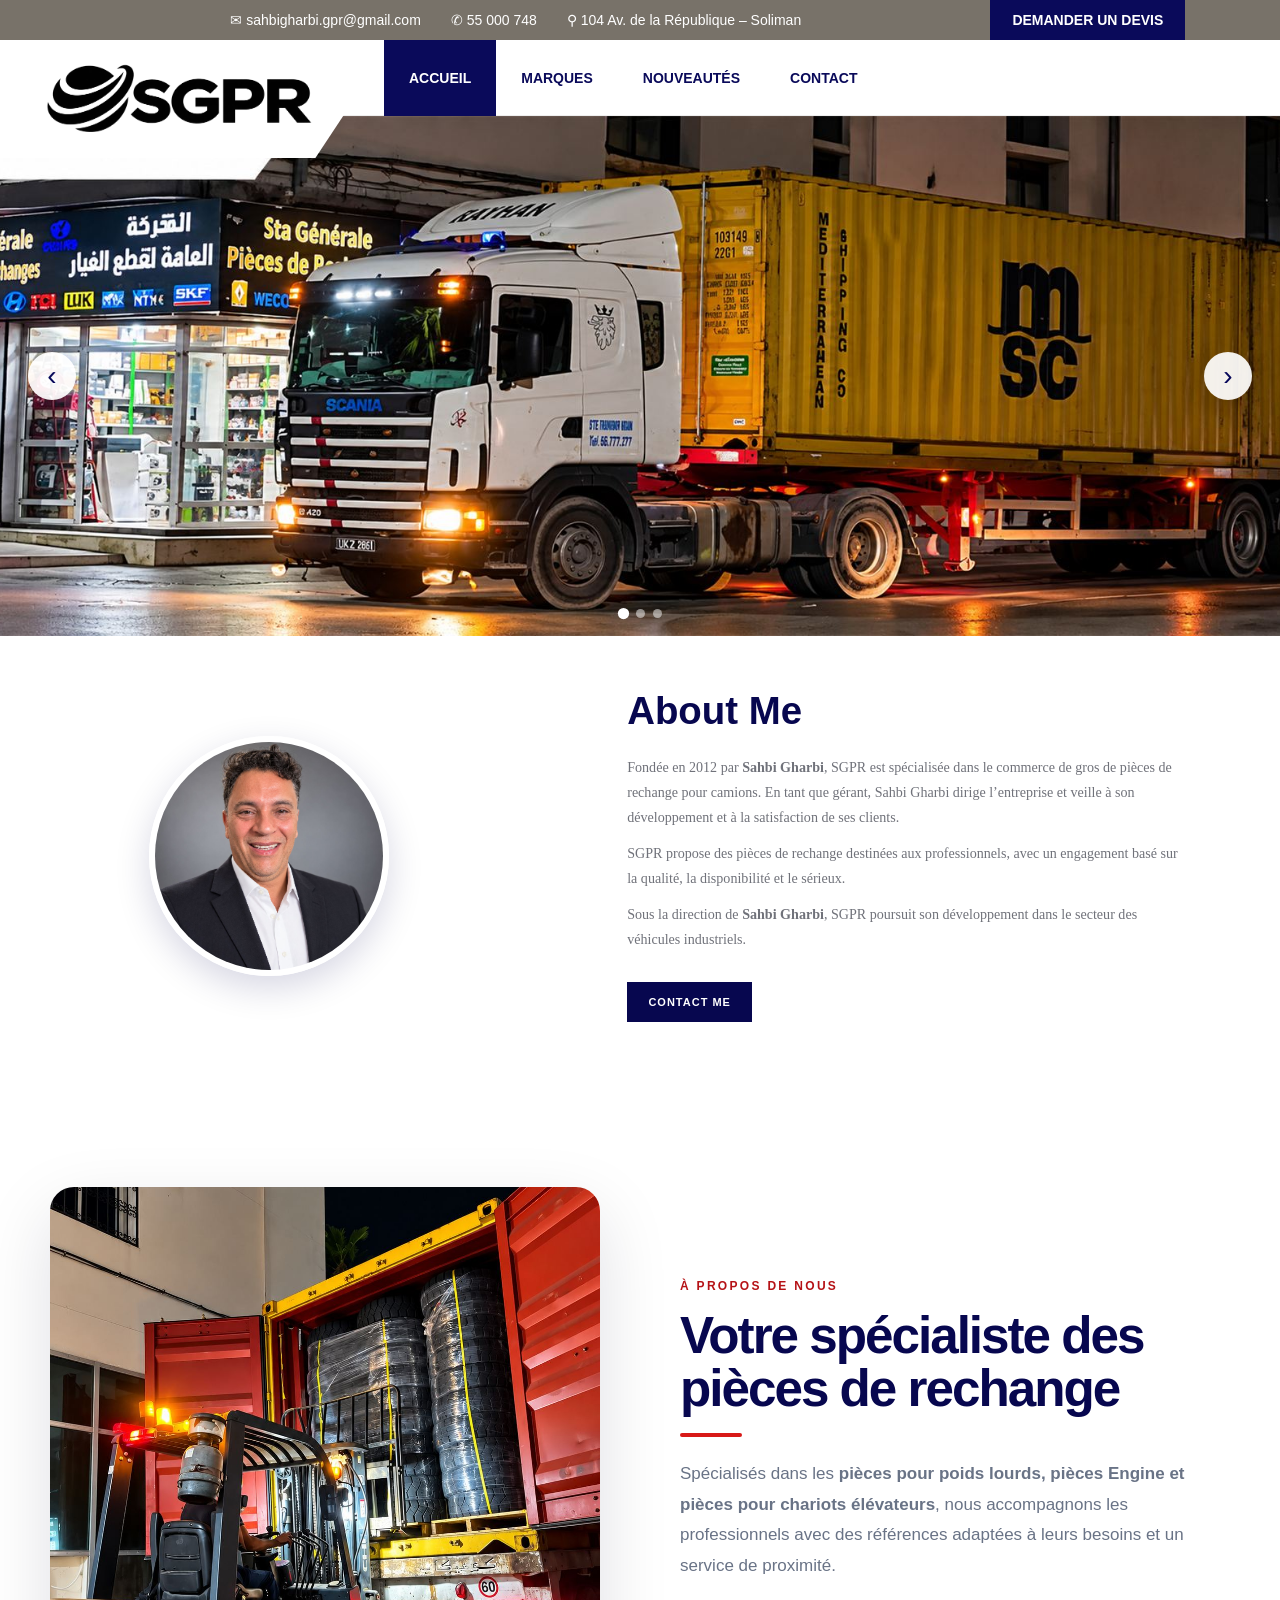
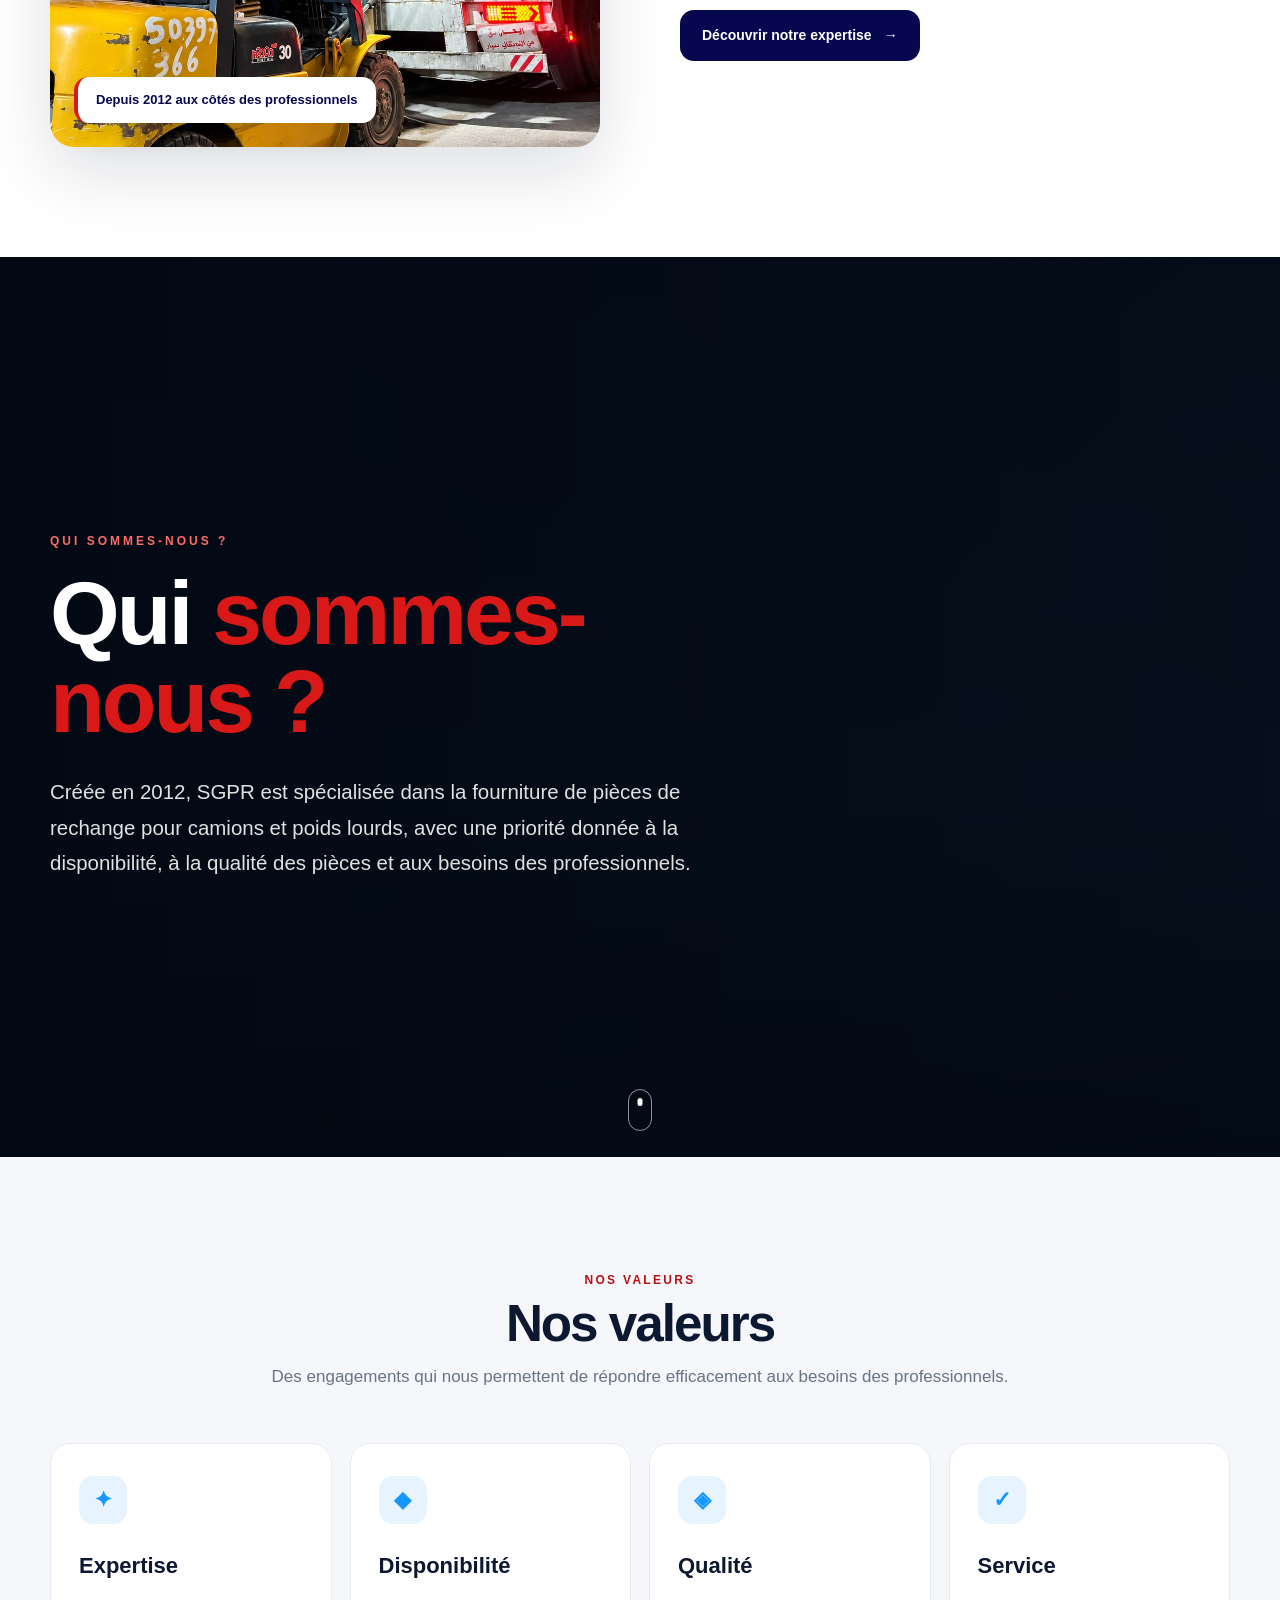
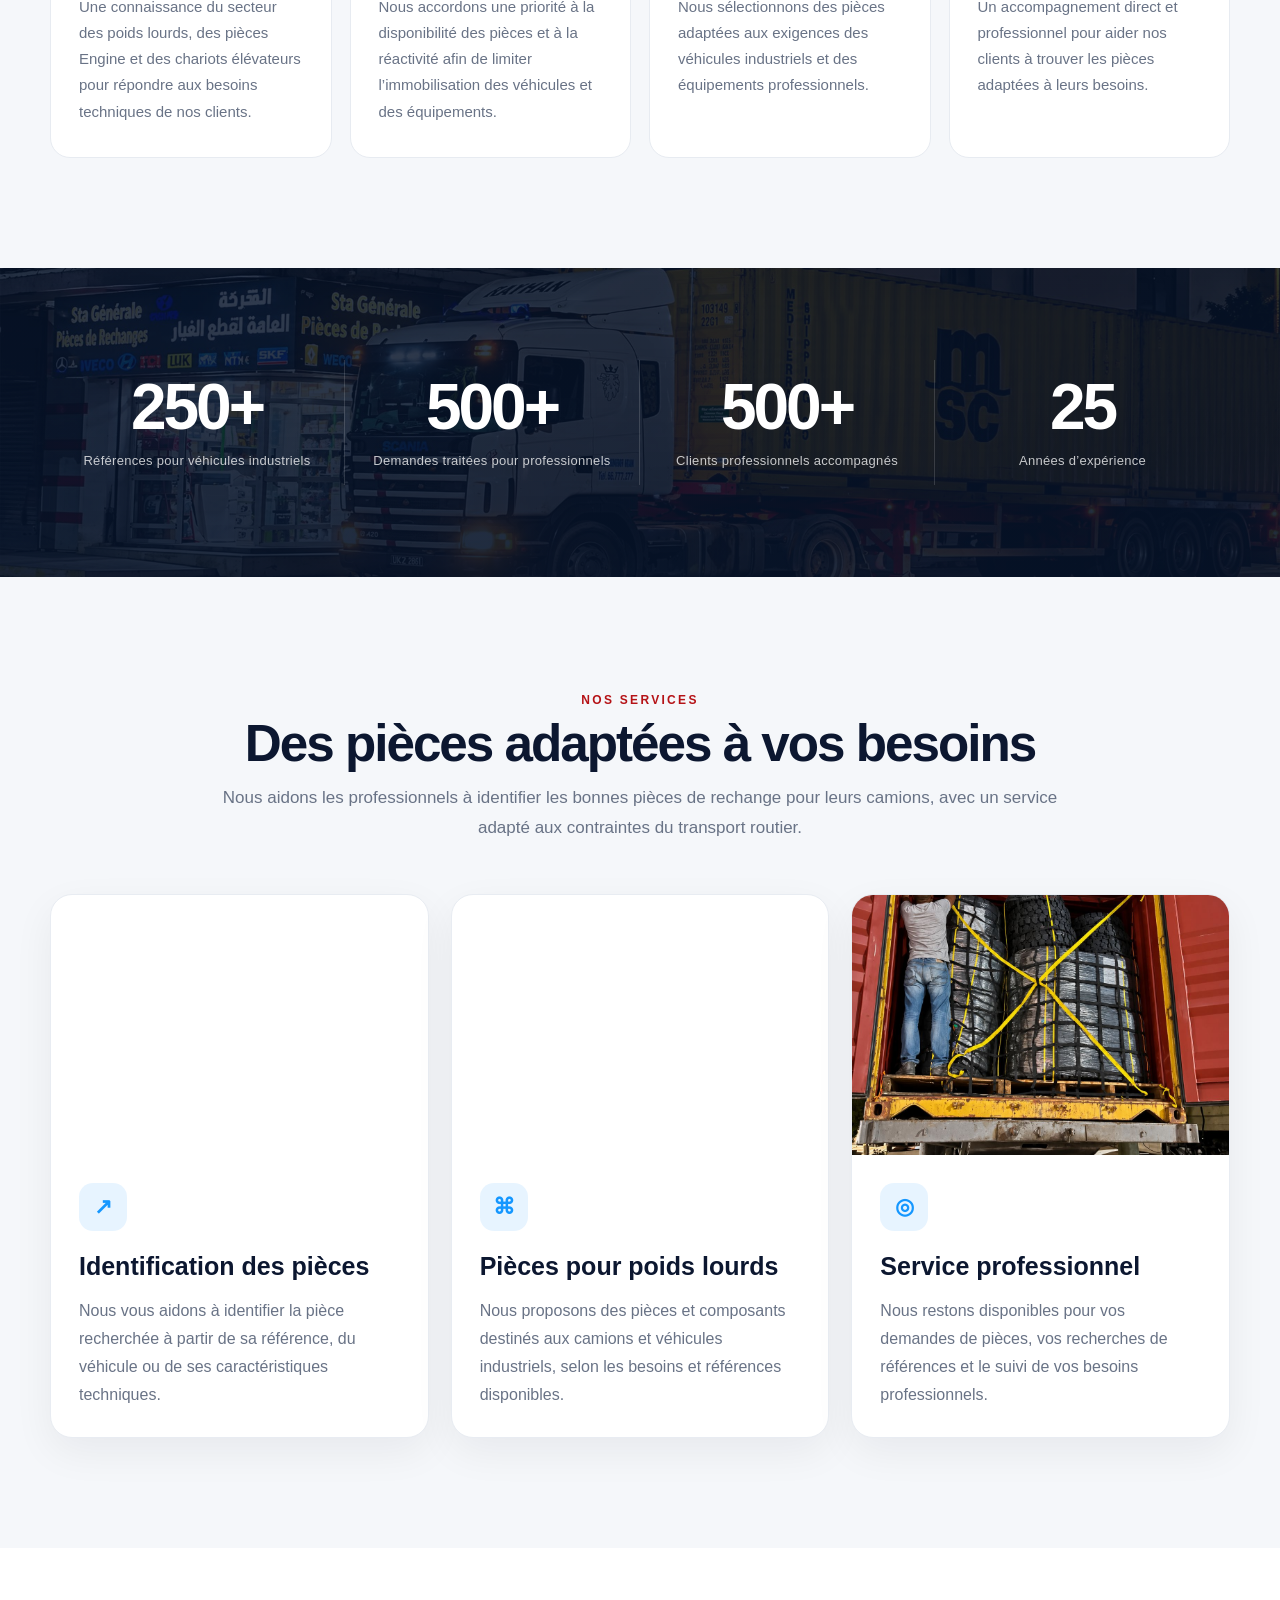
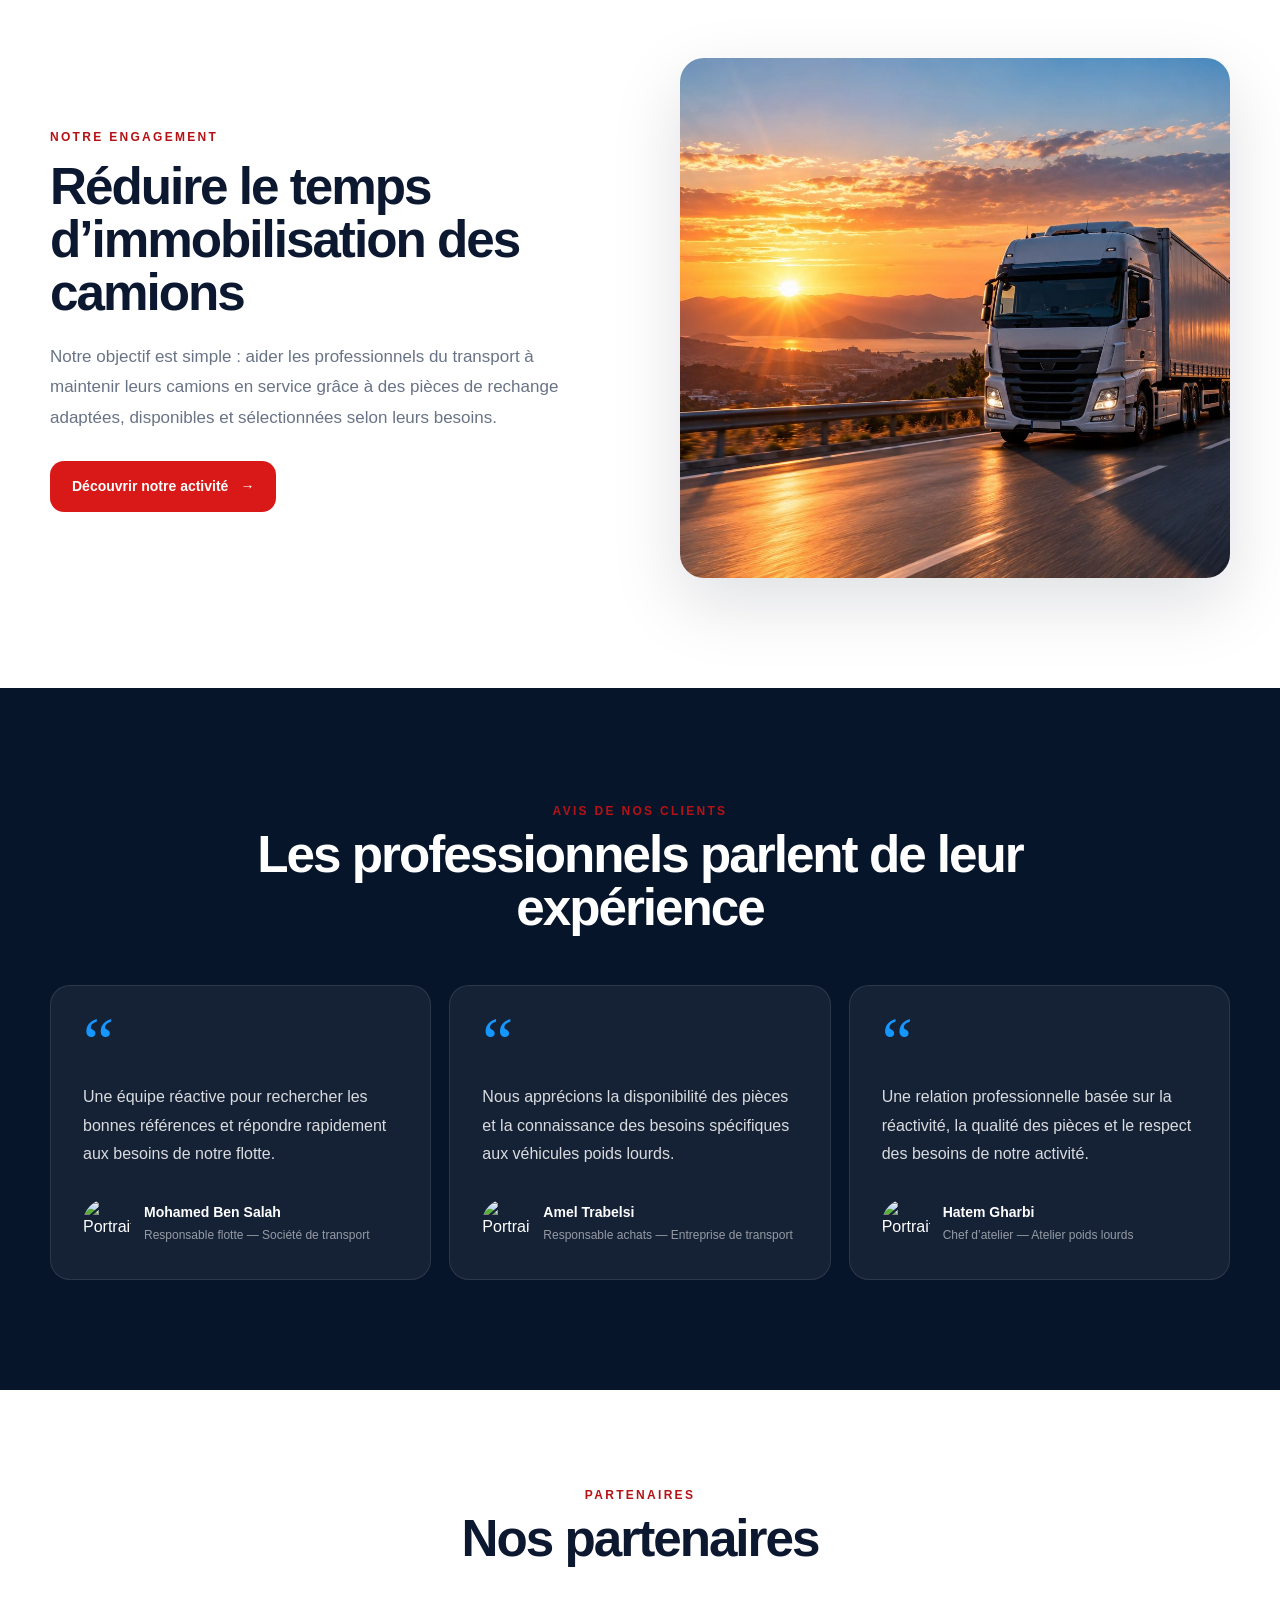
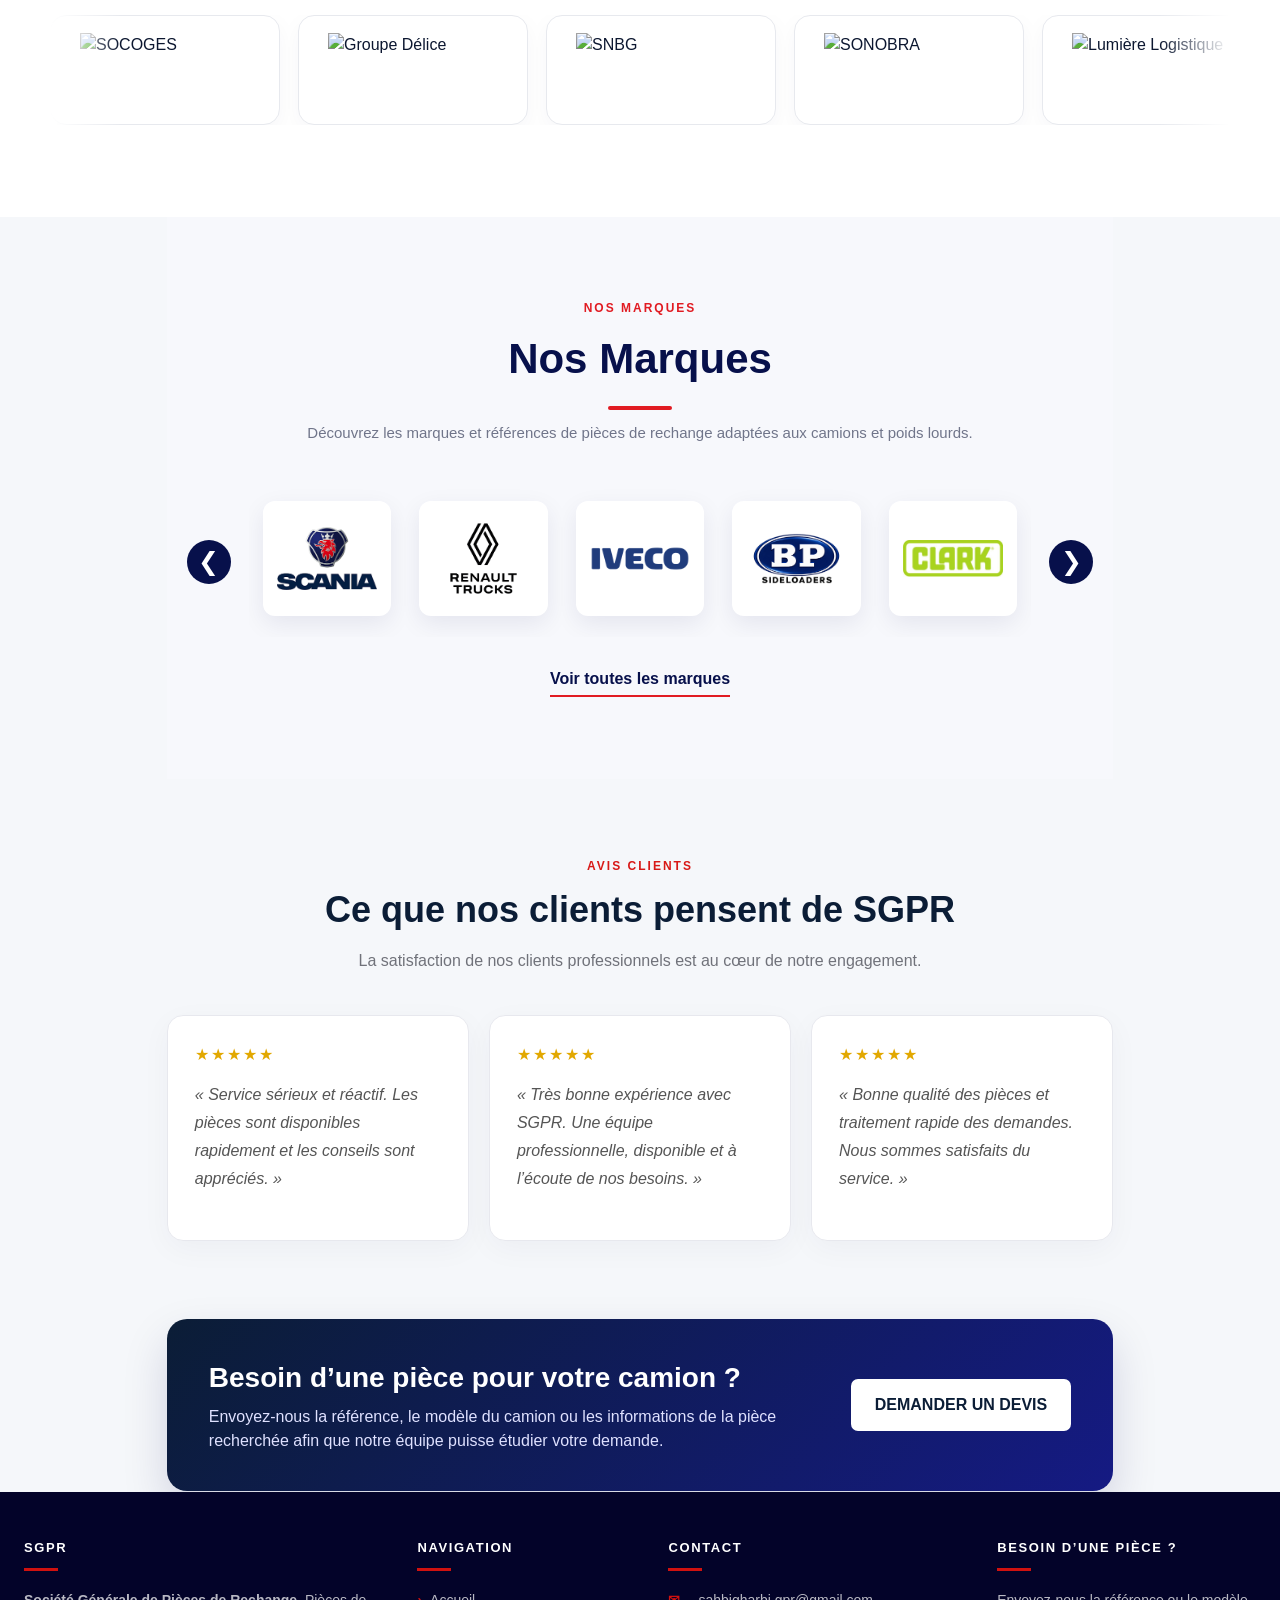
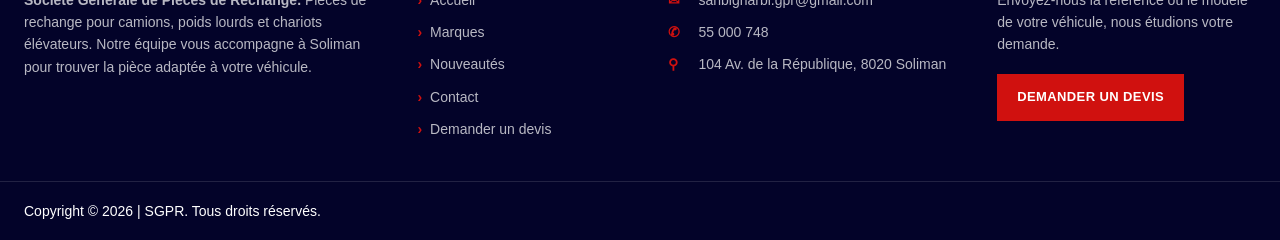
==== commit ff54895a: "SEO : titres, descriptions, données structurées, favicon.ico, robots.txt, sitemap Co-Authored-By: Cl" ====
--- a/index.html
+++ b/index.html
@@ -5,7 +5,18 @@
 <link rel="icon" type="image/png" sizes="192x192" href="assets/sgpr-icon-192.png">
 <link rel="apple-touch-icon" sizes="180x180" href="assets/sgpr-apple-touch-icon.png">
 <meta name="theme-color" content="#07074f"><meta charset="UTF-8"><meta name="viewport" content="width=device-width, initial-scale=1">
-<title>Accueil – SGPR | Pièces de Rechange pour Camions et Poids Lourds</title>
+<title>SGPR | Société Générale de Pièces de Rechange – Camions, poids lourds et chariots élévateurs à Soliman</title>
+<meta name="description" content="SGPR (Société Générale de Pièces de Rechange), fournisseur de pièces de rechange pour camions, poids lourds et chariots élévateurs à Soliman (Tunisie) depuis 2012. Scania, Renault Trucks, Iveco, Isuzu, Clark, Linde, TCM. Demandez un devis.">
+<link rel="canonical" href="https://sgprtn.com/">
+<link rel="icon" href="/favicon.ico" sizes="any">
+<meta property="og:site_name" content="SGPR">
+<meta property="og:type" content="website">
+<meta property="og:locale" content="fr_TN">
+<meta property="og:title" content="SGPR | Société Générale de Pièces de Rechange – Camions, poids lourds et chariots élévateurs à Soliman">
+<meta property="og:description" content="SGPR, fournisseur de pièces de rechange pour camions, poids lourds et chariots élévateurs à Soliman (Tunisie) depuis 2012. Scania, Renault Trucks, Iveco, Isuzu, Clark, Linde, TCM. Demandez un devis.">
+<meta property="og:url" content="https://sgprtn.com/">
+<meta property="og:image" content="https://sgprtn.com/assets/img/camion-scania-magasin.jpg">
+<script type="application/ld+json">[{"@context":"https://schema.org","@type":"WebSite","name":"SGPR","alternateName":["Société Générale de Pièces de Rechange","SGPR Tunisie","sgprtn"],"url":"https://sgprtn.com/"},{"@context":"https://schema.org","@type":"AutoPartsStore","name":"SGPR","url":"https://sgprtn.com/","logo":"https://sgprtn.com/assets/img/sgpr-logo.png","image":"https://sgprtn.com/assets/img/camion-scania-magasin.jpg","telephone":"+216 55 000 748","email":"sahbigharbi.gpr@gmail.com","foundingDate":"2012","address":{"@type":"PostalAddress","streetAddress":"104 Av. de la République","addressLocality":"Soliman","addressCountry":"TN","postalCode":"8020","addressRegion":"Nabeul"},"legalName":"Société Générale de Pièces de Rechange","alternateName":"SGPR | Société Générale de Pièces de Rechange"}]</script>
 <style>
 :root{--navy:#07074f;--navy2:#0e1268;--grey:#787269;--red:#d81917;--light:#f6f7fb;--text:#25262b;--muted:#70727a;--white:#fff;--line:#e7e8ee;--shadow:0 18px 50px rgba(7,7,79,.09)}
 *{box-sizing:border-box;margin:0;padding:0}html{scroll-behavior:smooth}body{min-height:100vh;display:flex;flex-direction:column;font-family:"Ubuntu","Segoe UI",Arial,sans-serif;background:var(--light);color:var(--text);line-height:1.5}a{text-decoration:none;color:inherit}
@@ -1378,7 +1389,7 @@
   <div class="sgpr-footer-inner">
     <div>
       <h3>SGPR</h3>
-      <p>Pièces de rechange pour camions, poids lourds et chariots élévateurs. Notre équipe vous accompagne à Soliman pour trouver la pièce adaptée à votre véhicule.</p>
+      <p><strong>Société Générale de Pièces de Rechange.</strong> Pièces de rechange pour camions, poids lourds et chariots élévateurs. Notre équipe vous accompagne à Soliman pour trouver la pièce adaptée à votre véhicule.</p>
     </div>
     <nav aria-label="Liens du pied de page">
       <h3>Navigation</h3>
@@ -1395,7 +1406,7 @@
       <ul class="sgpr-footer-contact">
         <li><span aria-hidden="true">✉</span><a href="mailto:sahbigharbi.gpr@gmail.com">sahbigharbi.gpr@gmail.com</a></li>
         <li><span aria-hidden="true">✆</span><a href="tel:+21655000748">55 000 748</a></li>
-        <li><span aria-hidden="true">⚲</span><span>104 Av. de la République – Soliman</span></li>
+        <li><span aria-hidden="true">⚲</span><span>104 Av. de la République, 8020 Soliman</span></li>
       </ul>
     </div>
     <div class="sgpr-footer-cta">
--- a/assets/fluidite.css
+++ b/assets/fluidite.css
@@ -0,0 +1,69 @@
+/* =========================================================
+   SGPR — Fluidité du défilement et des transitions
+   Chargé après les styles de chaque page : ne modifie ni
+   couleurs, ni tailles, ni positions. Affine uniquement le
+   rythme (courbes d'accélération) des transitions existantes.
+   ========================================================= */
+
+/* Défilement natif fluide (ancres incluses) */
+html{scroll-behavior:smooth;-webkit-text-size-adjust:100%}
+
+/* Supprime le délai de toucher sur mobile, sans bloquer le défilement */
+a,button,[role="button"],label,summary{touch-action:manipulation}
+
+/* Transition douce entre les pages (navigateurs compatibles uniquement,
+   ignorée ailleurs) : simple fondu, aucun déplacement */
+@view-transition{navigation:auto}
+::view-transition-old(root),
+::view-transition-new(root){animation-duration:.26s;animation-timing-function:cubic-bezier(.4,0,.2,1)}
+
+/* Apparitions existantes : même durée, même trajectoire,
+   décélération plus naturelle */
+.anim,.sgpr-anim{animation-timing-function:cubic-bezier(.22,.61,.36,1)}
+.sgprp-reveal{transition-timing-function:cubic-bezier(.22,.61,.36,1)!important}
+
+/* Carrousels existants : glissement plus souple, rendu sur GPU */
+.carousel-track,
+.brands-home-track{transition-timing-function:cubic-bezier(.25,.8,.25,1)!important;will-change:transform;backface-visibility:hidden}
+
+/* Navbar : changements d'état plus doux (mêmes couleurs) */
+body header.sgpr-shared-nav>a:not(.logo){transition:background-color .22s cubic-bezier(.4,0,.2,1),color .22s cubic-bezier(.4,0,.2,1)!important}
+body .sgpr-shared-topbar .devis{transition:background-color .22s cubic-bezier(.4,0,.2,1)!important}
+
+/* Mobile : la navbar défilante horizontalement reste fluide au doigt */
+@media(max-width:1000px){
+  body header.sgpr-shared-nav{-webkit-overflow-scrolling:touch;overscroll-behavior-x:contain}
+}
+/* Apparition douce des textes, images et blocs au défilement.
+   Classes temporaires posées puis retirées par fluidite.js : à la fin,
+   chaque élément retrouve exactement ses propres styles. */
+.sx-hide{opacity:0!important;transform:translate3d(0,26px,0)!important}
+img.sx-hide,video.sx-hide,iframe.sx-hide{transform:translate3d(0,26px,0) scale(.985)!important}
+.sx-anim{transition:opacity .85s cubic-bezier(.22,.61,.36,1),transform .85s cubic-bezier(.22,.61,.36,1)!important}
+/* Images encore en chargement : fondu à l'arrivée */
+.sx-imgwait{opacity:0!important}
+.sx-imgin{transition:opacity .6s cubic-bezier(.4,0,.2,1)!important}
+
+/* Transitions douces par défaut pour les éléments interactifs qui n'en
+   avaient pas (:where = priorité nulle, les transitions existantes gardent la main) */
+:where(a,button,.dot,.arrow,.carousel-btn,.brands-home-arrow,input,textarea,select){
+  transition:color .25s cubic-bezier(.4,0,.2,1),background-color .25s cubic-bezier(.4,0,.2,1),
+    border-color .25s cubic-bezier(.4,0,.2,1),box-shadow .25s cubic-bezier(.4,0,.2,1),
+    opacity .25s cubic-bezier(.4,0,.2,1),transform .25s cubic-bezier(.4,0,.2,1)
+}
+/* Respect de la préférence « réduire les animations » */
+@media(prefers-reduced-motion:reduce){
+  html{scroll-behavior:auto!important}
+  @view-transition{navigation:none}
+  *,*::before,*::after{
+    animation-duration:.01ms!important;
+    animation-iteration-count:1!important;
+    transition-duration:.01ms!important;
+    scroll-behavior:auto!important
+  }
+}
+
+/* Logo de la navbar légèrement réduit */
+body header.sgpr-shared-nav .logo img{width:min(78%,300px)!important}
+@media(max-width:1000px){body header.sgpr-shared-nav .logo img{width:215px!important;max-width:215px!important}}
+@media(max-width:600px){body header.sgpr-shared-nav .logo img{width:140px!important;max-width:140px!important}}
--- a/assets/footer.css
+++ b/assets/footer.css
@@ -0,0 +1,63 @@
+/* =========================================================
+   SGPR — Pied de page (commun à toutes les pages)
+   Reprend l'identité du site : bleu nuit, rouge SGPR,
+   police Ubuntu.
+   ========================================================= */
+.sgpr-footer{
+  --f-bg:#030329;--f-navy:#0a0a5a;--f-red:#d0110f;--f-light:#f5f5f7;
+  --f-text:rgba(255,255,255,.72);--f-line:rgba(255,255,255,.12);
+  position:relative;margin-top:auto;background:var(--f-bg);color:#fff;
+  font-family:"Ubuntu","Segoe UI",Arial,sans-serif;font-size:14px;line-height:1.6;
+  flex:0 0 auto;width:100%
+}
+/* Neutralise les anciennes règles génériques « footer {…} » des pages */
+footer.sgpr-footer{display:block;height:auto;min-height:0;margin-top:auto;padding:0;text-align:left;overflow:hidden;z-index:auto;flex-shrink:0}
+footer.sgpr-footer::before{content:none;display:none}
+footer.sgpr-footer div{position:static;z-index:auto;color:inherit;font-size:inherit;line-height:inherit}
+.sgpr-footer *{box-sizing:border-box}
+.sgpr-footer a{color:inherit;text-decoration:none}
+
+
+.sgpr-footer-inner{
+  width:min(1240px,calc(100% - 48px));margin:0 auto;padding:46px 0 40px;
+  display:grid;grid-template-columns:1.35fr .8fr 1.1fr 1fr;gap:44px
+}
+.sgpr-footer h3{
+  font-size:13px;font-weight:700;letter-spacing:1.6px;text-transform:uppercase;
+  color:#fff;margin:0 0 18px;padding-bottom:12px;position:relative
+}
+.sgpr-footer h3::after{content:"";position:absolute;left:0;bottom:0;width:34px;height:3px;background:var(--f-red)}
+.sgpr-footer p{color:var(--f-text);margin:0}
+.sgpr-footer ul{list-style:none;margin:0;padding:0;display:grid;gap:10px}
+.sgpr-footer-links a{
+  color:var(--f-text);display:inline-flex;align-items:center;gap:8px;
+  transition:color .22s cubic-bezier(.4,0,.2,1),transform .22s cubic-bezier(.4,0,.2,1)
+}
+.sgpr-footer-links a::before{content:"›";color:var(--f-red);font-weight:700}
+.sgpr-footer-links a:hover,.sgpr-footer-links a:focus-visible{color:#fff;transform:translateX(3px)}
+.sgpr-footer-contact li{display:grid;grid-template-columns:22px 1fr;gap:8px;color:var(--f-text)}
+.sgpr-footer-contact span:first-child{color:var(--f-red);font-weight:700}
+.sgpr-footer-contact a{transition:color .22s ease}
+.sgpr-footer-contact a:hover{color:#fff}
+.sgpr-footer-cta p{margin-bottom:18px}
+.sgpr-footer-btn{
+  display:inline-flex;align-items:center;gap:8px;padding:13px 20px;background:var(--f-red);color:#fff!important;
+  font-size:13px;font-weight:700;text-transform:uppercase;letter-spacing:.4px;
+  transition:background-color .22s cubic-bezier(.4,0,.2,1),transform .22s cubic-bezier(.4,0,.2,1)
+}
+.sgpr-footer-btn:hover,.sgpr-footer-btn:focus-visible{background:#a90d0c;transform:translateY(-2px)}
+
+.sgpr-footer-bottom{border-top:1px solid var(--f-line)}
+.sgpr-footer-bottom-inner{
+  width:min(1240px,calc(100% - 48px));margin:0 auto;padding:18px 0;
+  display:flex;align-items:center;justify-content:space-between;gap:16px;
+  color:rgba(255,255,255,.55);font-size:13px
+}
+
+@media(max-width:1000px){
+  .sgpr-footer-inner{grid-template-columns:1fr 1fr;gap:36px 32px}
+}
+@media(max-width:600px){
+  .sgpr-footer-inner{grid-template-columns:1fr;gap:30px;width:calc(100% - 32px);padding:34px 0 30px}
+  .sgpr-footer-bottom-inner{width:calc(100% - 32px);flex-direction:column-reverse;align-items:flex-start;gap:12px}
+}
--- a/assets/mobile.css
+++ b/assets/mobile.css
@@ -0,0 +1,85 @@
+/* =========================================================
+   SGPR — Ajustements téléphone et tablette
+   Uniquement dans des media queries : l'affichage PC ne change pas.
+   ========================================================= */
+
+/* Pas de flash gris au toucher, texte non agrandi par le navigateur */
+html{-webkit-tap-highlight-color:rgba(10,10,90,.08)}
+
+@media(max-width:600px){
+
+  /* ---------- Barre du haut : compacte et centrée ---------- */
+  body .sgpr-shared-topbar{align-items:stretch!important;padding:8px 12px!important;gap:7px!important}
+  body .sgpr-shared-topbar .infos{justify-content:center!important;text-align:center!important;font-size:12px!important;gap:3px 14px!important}
+  body .sgpr-shared-topbar .infos span{white-space:nowrap!important}
+  body .sgpr-shared-topbar .devis{align-self:stretch!important;height:38px!important;min-height:38px!important;font-size:12px!important;letter-spacing:.3px!important}
+
+  /* ---------- Navbar : logo en haut, les 4 liens visibles en dessous ---------- */
+  body header.sgpr-shared-nav{flex-wrap:wrap!important;overflow:visible!important;justify-content:center!important;border-bottom:1px solid #eee!important}
+  body header.sgpr-shared-nav .logo{
+    flex:0 0 100%!important;width:100%!important;min-width:0!important;
+    height:62px!important;min-height:62px!important;max-height:62px!important;
+    border-bottom:1px solid #eee!important
+  }
+  body header.sgpr-shared-nav .logo img{width:140px!important;max-width:140px!important}
+  body header.sgpr-shared-nav>a:not(.logo){
+    flex:1 1 0!important;min-width:0!important;
+    height:48px!important;min-height:48px!important;max-height:48px!important;
+    padding:0 4px!important;font-size:11.5px!important;letter-spacing:.2px!important
+  }
+
+  /* ---------- Formulaires : 16 px évite le zoom automatique sur iPhone ---------- */
+  input,select,textarea{font-size:16px!important}
+
+  /* ---------- Textes trop petits ---------- */
+  .sgpr-about-me-text button,.contact-cta{font-size:13px!important}
+
+  /* ---------- Accueil ---------- */
+  .sgpr-about-me-card{min-height:0!important}
+  .sgpr-about-me-photo{min-height:230px!important}
+  .sgpr-about-me-content{padding:10px 22px 50px!important}
+
+  .sgprp-section{padding:60px 0!important}
+  .sgprp-hero{min-height:0!important;padding:90px 0 100px!important}
+  .sgprp-hero h1{font-size:35px!important;letter-spacing:-1.5px!important;margin-bottom:20px!important}
+  .sgprp-copy h2,.sgprp-heading-center h2{font-size:31px!important;letter-spacing:-1px!important}
+  .sgprp-copy p,.sgprp-heading-center p{font-size:16px!important}
+  .sgprp-media-card img,.sgprp-impact-image img{height:300px!important;border-radius:18px!important}
+  .sgprp-two-col{gap:34px!important}
+  .sgprp-heading-center{margin-bottom:34px!important}
+
+  /* Chiffres clés : 2 x 2 au lieu d'une longue colonne */
+  .sgprp-stats{padding:56px 0!important}
+  .sgprp-stat-grid{grid-template-columns:repeat(2,1fr)!important}
+  .sgprp-stat-grid>div{padding:22px 8px!important;border-right:0!important;border-bottom:0!important}
+  .sgprp-stat-grid>div:nth-child(odd){border-right:1px solid rgba(255,255,255,.15)!important}
+  .sgprp-stat-grid>div:nth-child(-n+2){border-bottom:1px solid rgba(255,255,255,.15)!important}
+  .sgprp-stat-grid strong{font-size:44px!important;letter-spacing:-1.5px!important;margin-bottom:8px!important}
+  .sgprp-stat-grid span{font-size:12px!important}
+
+  .sgprp-value-card{min-height:0!important;padding:26px 22px!important}
+  .sgprp-service-image{height:220px!important}
+  .sgprp-service-body{padding:22px!important}
+  .sgprp-team-card>img{height:300px!important}
+  .sgprp-testimonials{padding:64px 0!important}
+  .sgprp-testimonial{padding:26px!important}
+  .sgprp-partners{padding:56px 0 64px!important}
+
+  /* ---------- Contact : coordonnées bien alignées ---------- */
+  .left-side{align-items:flex-start!important;justify-content:center!important}
+  .details{flex:0 0 calc(50% - 30px)}
+  .details .icon{height:40px;line-height:40px;margin-bottom:6px!important}
+
+
+
+}
+
+/* Très petits téléphones */
+@media(max-width:360px){
+  body header.sgpr-shared-nav>a:not(.logo){font-size:10.5px!important;padding:0 2px!important}
+  .sgprp-hero h1{font-size:31px!important}
+  .sgprp-stat-grid strong{font-size:36px!important}
+}
+@media(max-width:480px){
+  .nv-grid{max-width:300px!important}
+}
